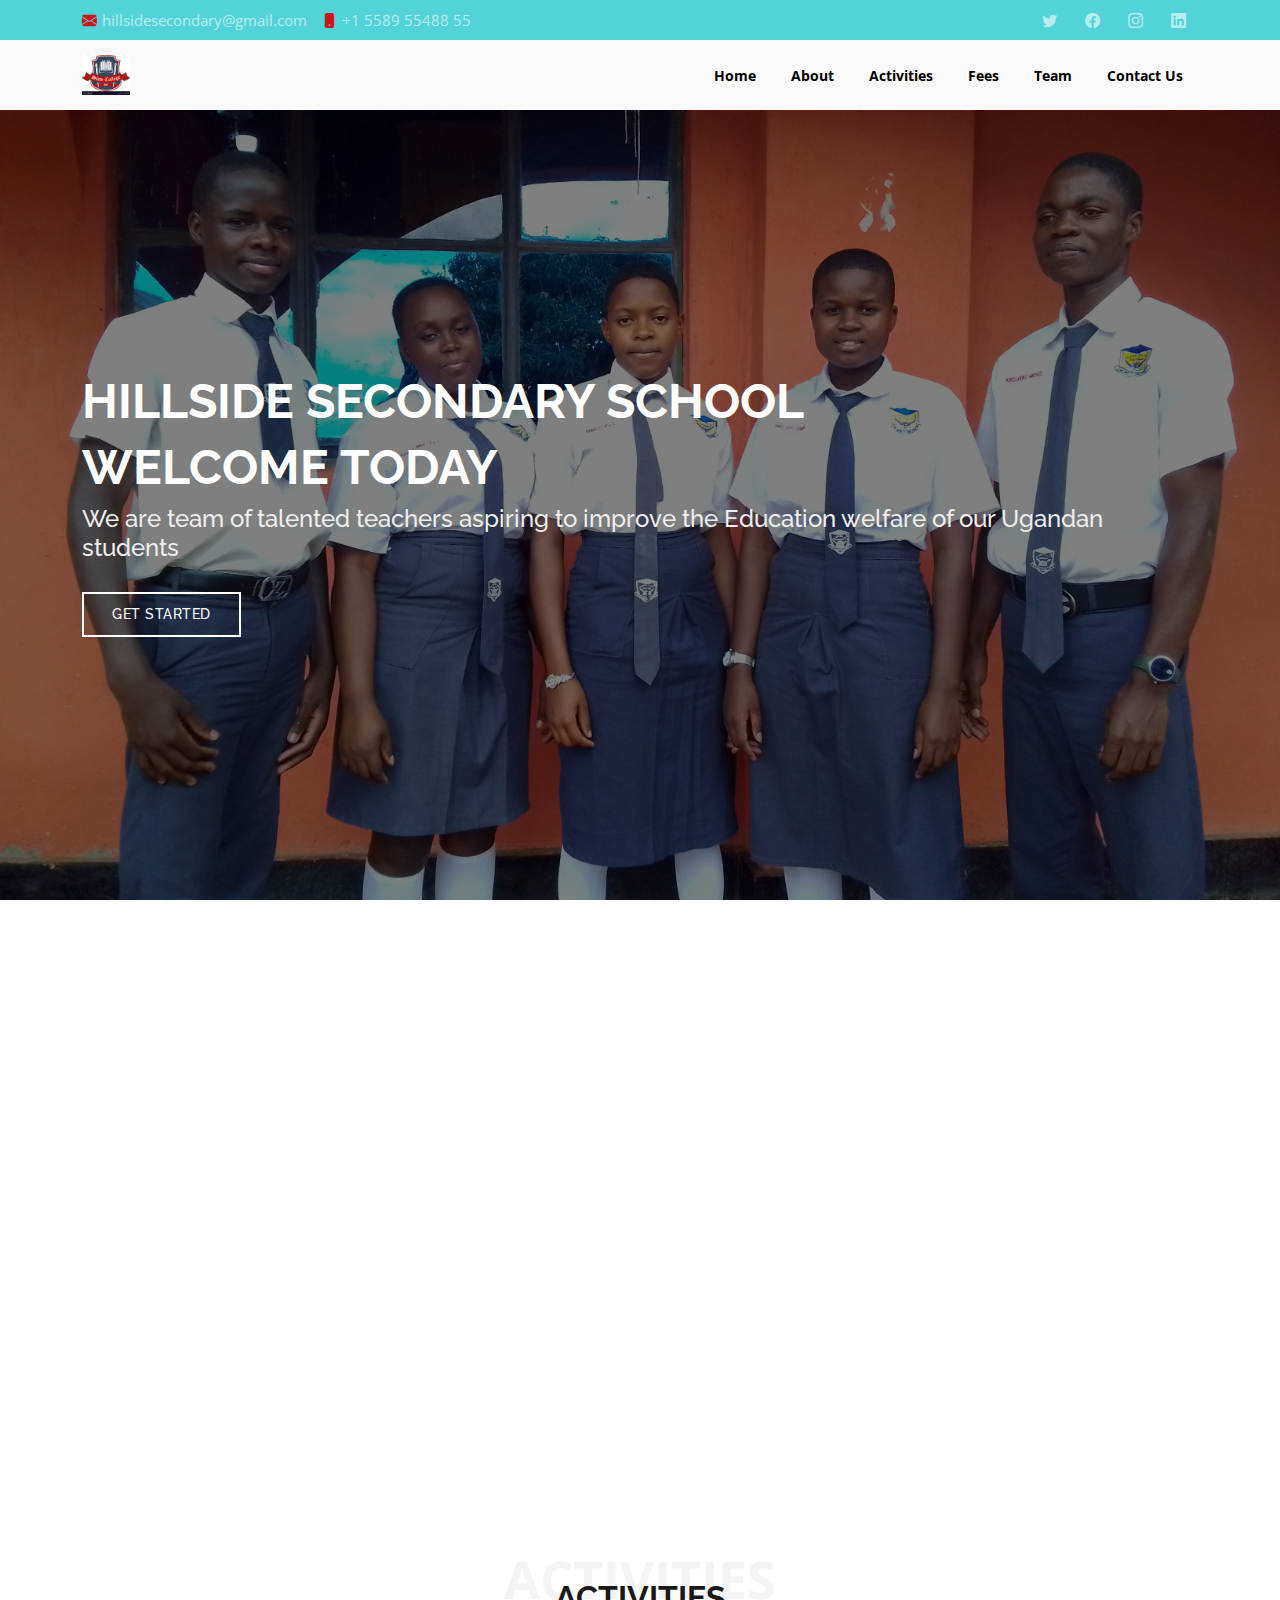
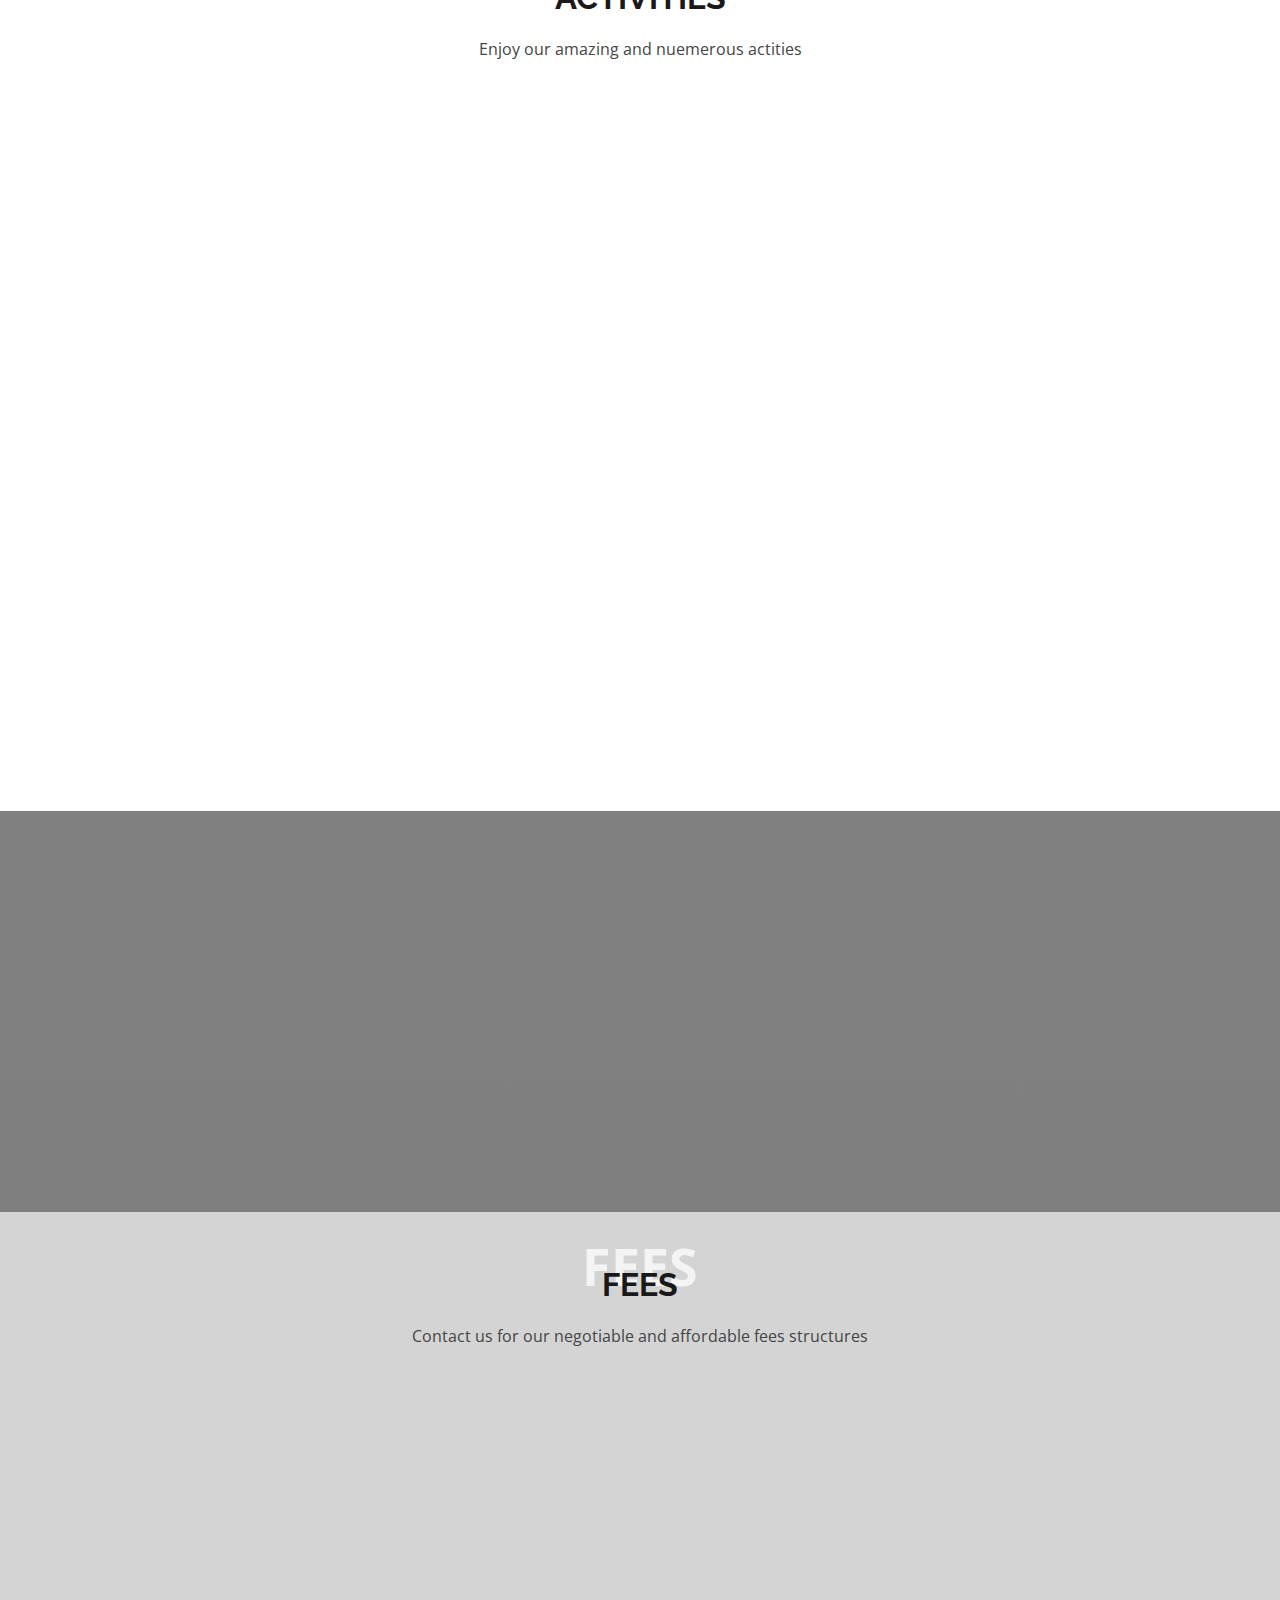
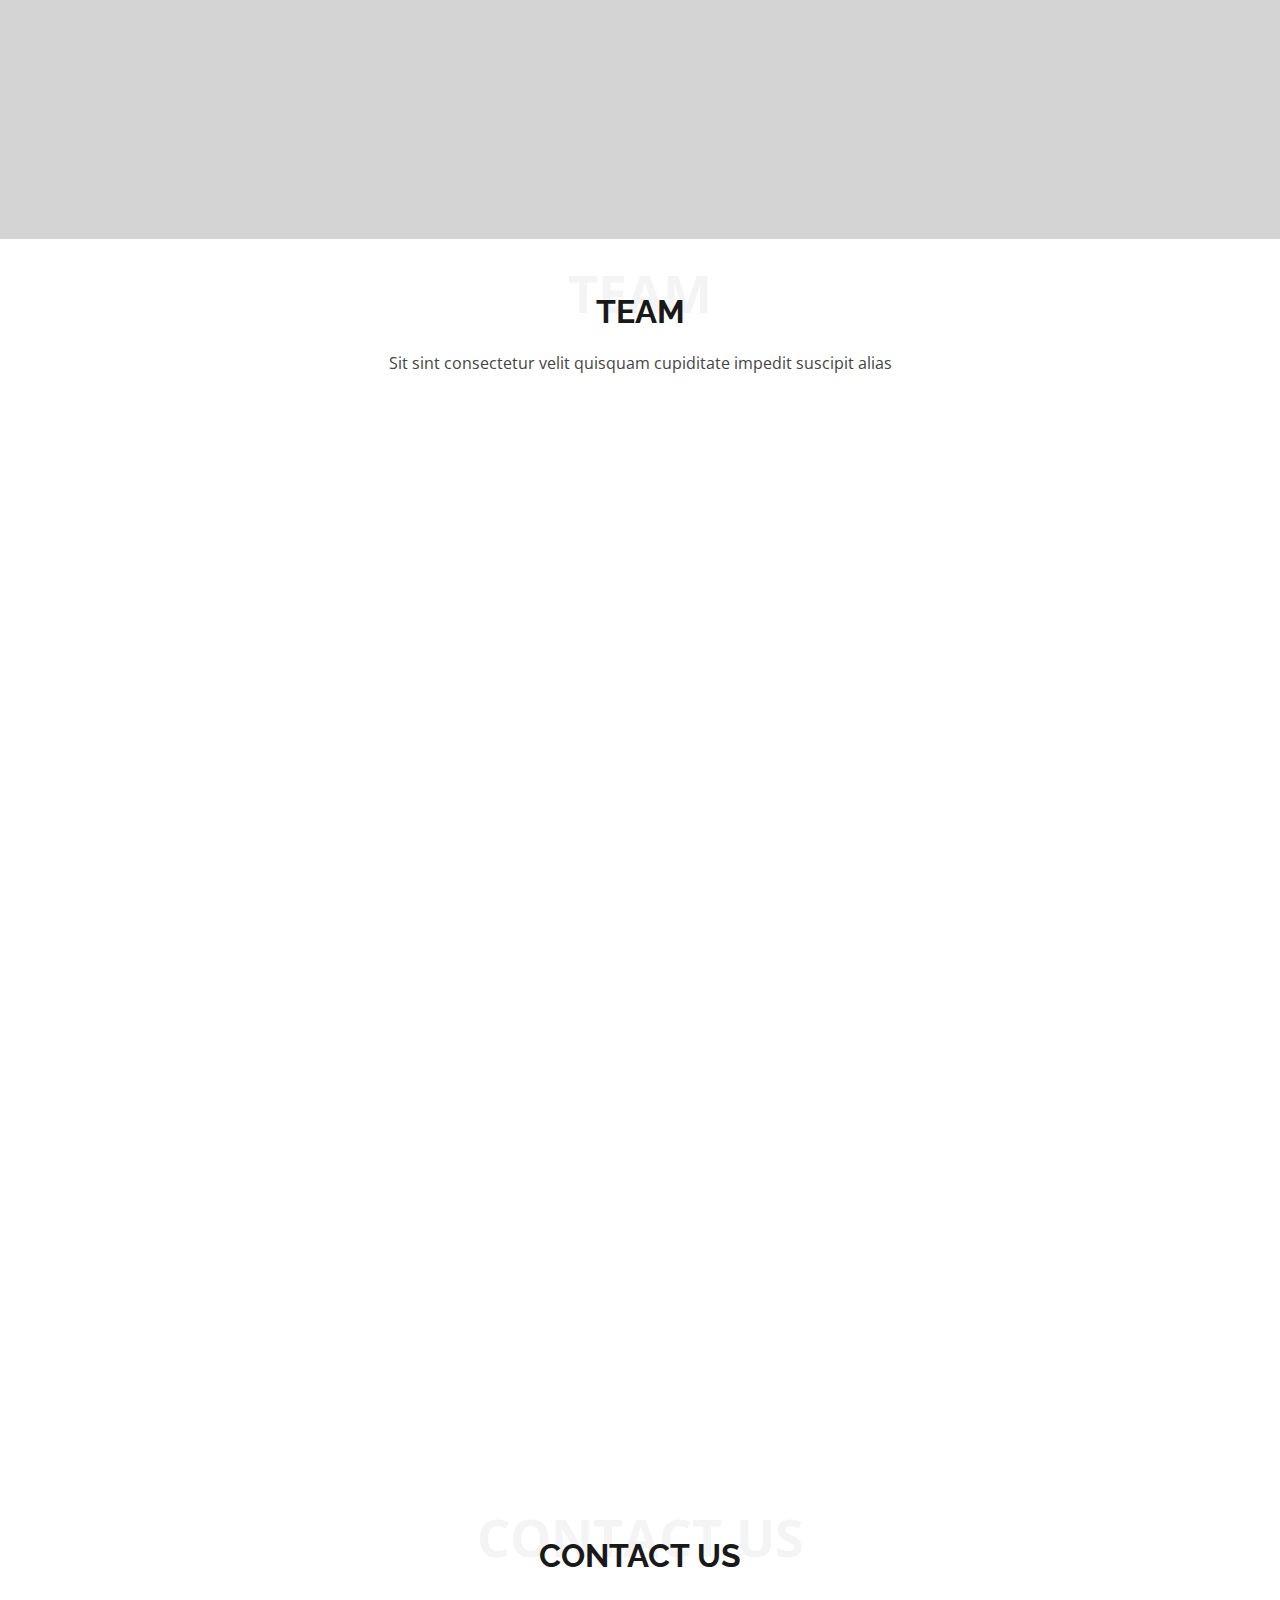
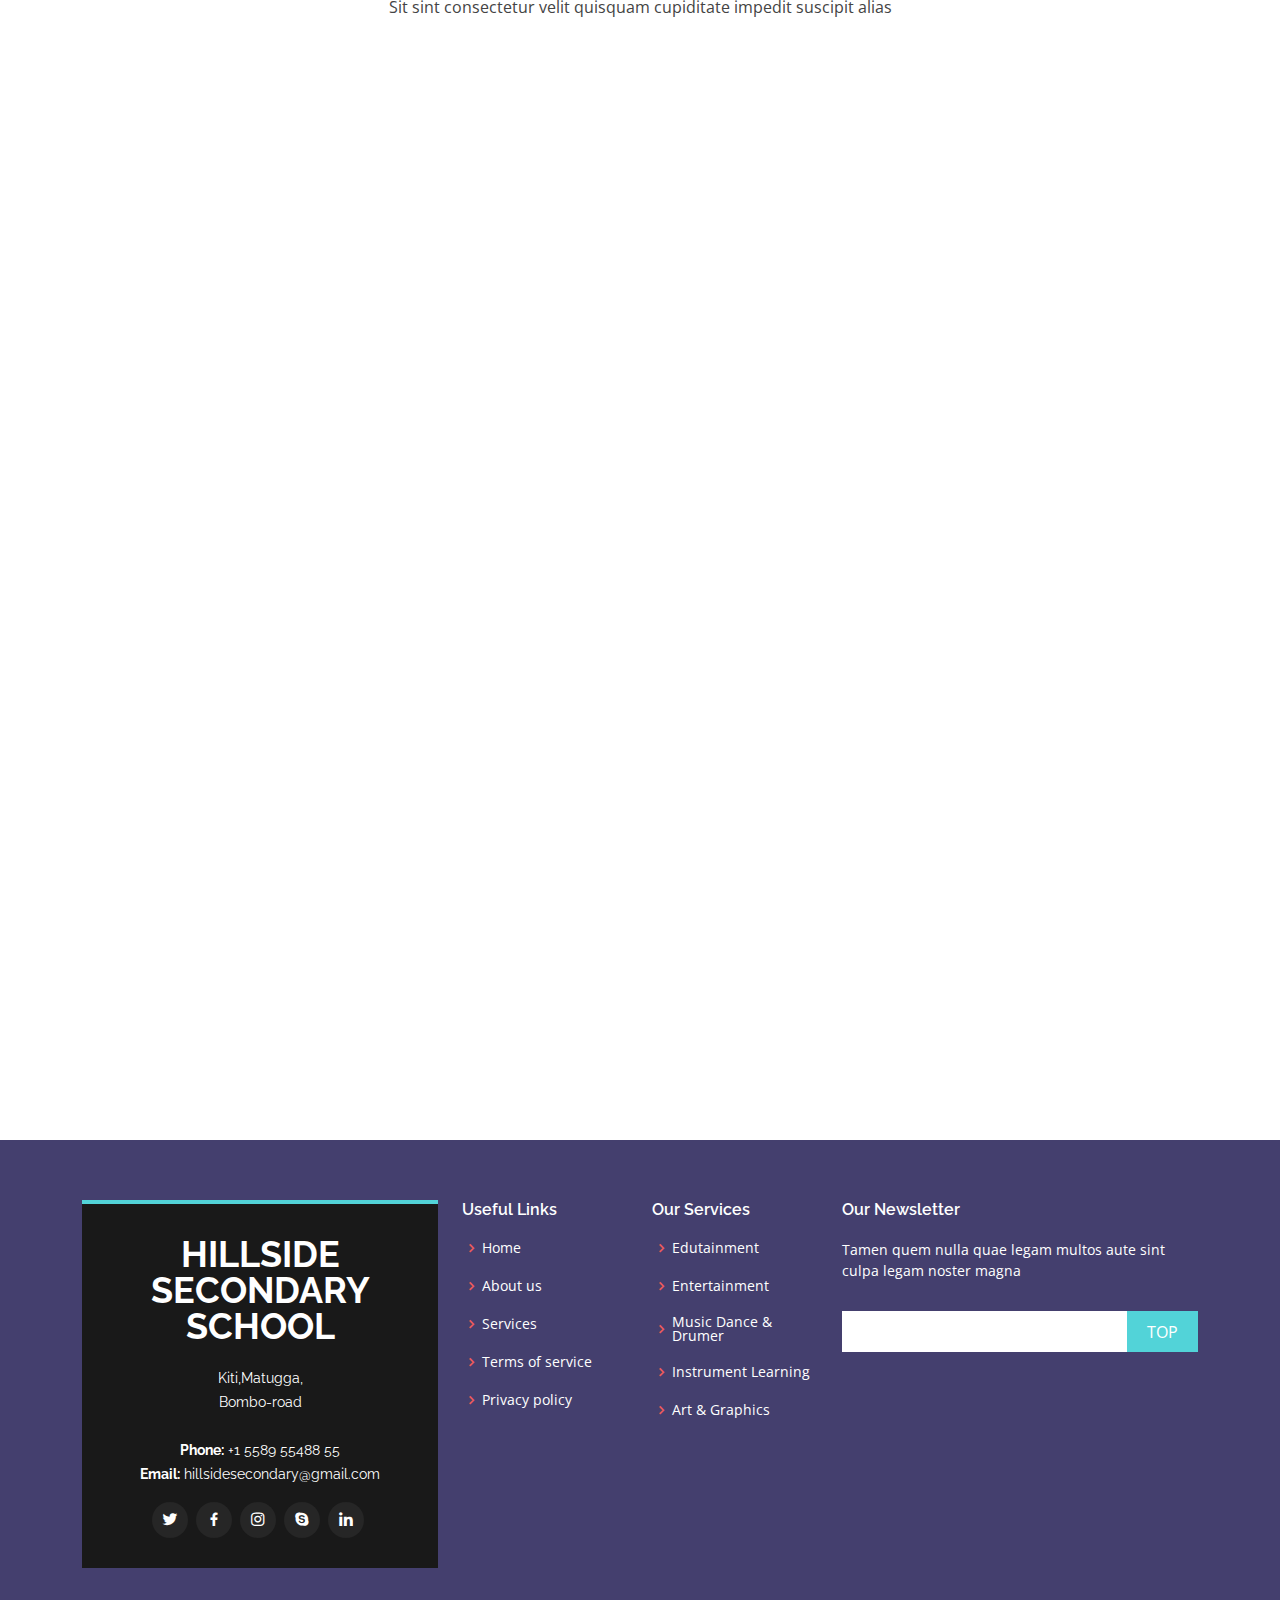
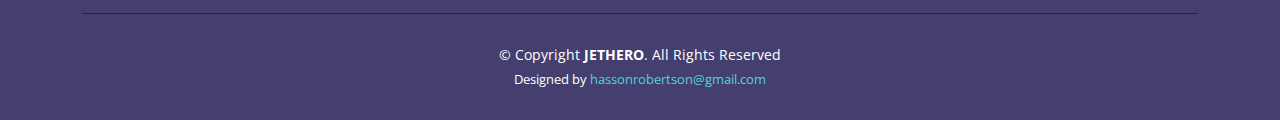
==== index.html @ 0c6b2793 "Add site map" ====
<!DOCTYPE html>
<html lang="en">

<head>
  <meta charset="utf-8">
  <meta content="width=device-width, initial-scale=1.0" name="viewport">

  <!-- Favicons -->
  <link href="./assets/img/school budge.jpeg" rel="icon">
  <!-- <link href="assets/img/apple-touch-icon.png" rel="apple-touch-icon"> -->

  <title>HILLSIDE SECONDARY SCHOOL</title>
  <meta content="" name="description">
  <meta content="" name="keywords">


  <!-- Google Fonts -->
  <link href="https://fonts.googleapis.com/css?family=Open+Sans:300,300i,400,400i,600,600i,700,700i|Raleway:300,300i,400,400i,500,500i,600,600i,700,700i|Poppins:300,300i,400,400i,500,500i,600,600i,700,700i" rel="stylesheet">

  <!-- Vendor CSS Files -->
  <link href="assets/vendor/aos/aos.css" rel="stylesheet">
  <link href="assets/vendor/bootstrap/css/bootstrap.min.css" rel="stylesheet">
  <link href="assets/vendor/bootstrap-icons/bootstrap-icons.css" rel="stylesheet">
  <link href="assets/vendor/boxicons/css/boxicons.min.css" rel="stylesheet">
  <link href="assets/vendor/glightbox/css/glightbox.min.css" rel="stylesheet">
  
  <link href="assets/vendor/swiper/swiper-bundle.min.css" rel="stylesheet">

  <!-- Template Main CSS File -->
  <link href="assets/css/style.css" rel="stylesheet">


</head>

<body>

  <!-- ======= Top Bar ======= -->
  <section id="topbar" class="d-flex align-items-center">
    <div class="container d-flex justify-content-center justify-content-md-between">
      <div class="contact-info d-flex align-items-center">
        <i class="bi bi-envelope-fill"></i><a href="mailto:contact@example.com">hillsidesecondary@gmail.com</a>
        <i class="bi bi-phone-fill phone-icon"></i> +1 5589 55488 55
      </div>
      <div class="social-links d-none d-md-block">
        <a href="#" class="twitter"><i class="bi bi-twitter"></i></a>
        <a href="#" class="facebook"><i class="bi bi-facebook"></i></a>
        <a href="#" class="instagram"><i class="bi bi-instagram"></i></a>
        <a href="#" class="linkedin"><i class="bi bi-linkedin"></i></i></a>
      </div>
    </div>
  </section>

  <!-- ======= Header ======= -->
  <header id="header" class="d-flex align-items-center">
    <div class="container d-flex align-items-center justify-content-between">

      <h1 class="logo"><a href="index.html">
        <img src="./assets/img/school budge.jpeg" alt="">
      </a></h1>
      <!-- Uncomment below if you prefer to use an image logo -->
      <!-- <a href="index.html" class="logo"><img src="assets/img/logo.png" alt="" class="img-fluid"></a>-->

      <nav id="navbar" class="navbar">
        <ul class="listColor">
          <li><a class="nav-link scrollto active" href="#hero">Home</a></li>
          <li><a class="nav-link scrollto" href="#about">About</a></li>
          <li><a class="nav-link scrollto" href="#services">Activities</a></li>
          <!-- <li><a class="nav-link scrollto " href="#portfolio">Portfolio</a></li> -->
          <li><a class="nav-link scrollto" href="#pricing">Fees</a></li>
          <li><a class="nav-link scrollto" href="#team">Team</a></li>
          <!-- <li class="dropdown"><a href="#"><span>Drop Down</span> <i class="bi bi-chevron-down"></i></a>
            <ul>
              <li><a href="#">Drop Down 1</a></li>
              <li class="dropdown"><a href="#"><span>Deep Drop Down</span> <i class="bi bi-chevron-right"></i></a>
                <ul>
                  <li><a href="#">Deep Drop Down 1</a></li>
                  <li><a href="#">Deep Drop Down 2</a></li>
                  <li><a href="#">Deep Drop Down 3</a></li>
                  <li><a href="#">Deep Drop Down 4</a></li>
                  <li><a href="#">Deep Drop Down 5</a></li>
                </ul>
              </li>
              <li><a href="#">Drop Down 2</a></li>
              <li><a href="#">Drop Down 3</a></li>
              <li><a href="#">Drop Down 4</a></li>
            </ul>
          </li> -->
          <li><a class="nav-link scrollto" href="#footer">Contact Us</a></li>
        </ul>
        <i class="bi bi-list mobile-nav-toggle"></i>
      </nav><!-- .navbar -->

    </div>
  </header><!-- End Header -->

  <!-- ======= Hero Section ======= -->
  <section id="hero" class="d-flex align-items-center">
    <div class="container position-relative" data-aos="fade-up" data-aos-delay="500">
      <h1>HILLSIDE SECONDARY SCHOOL</h1>
      <h1>Welcome ToDay</h1>
      <h2>We are team of talented teachers aspiring to improve the Education welfare of our Ugandan students</h2>
      <a href="#section-title" class="btn-get-started scrollto">Get Started</a>
    </div>
  </section><!-- End Hero -->

  <main id="main">

    <!-- ======= About Section ======= -->
    <section id="about" class="about">
      <div class="container">

        <div class="row p-4">
          <!-- <div class="col-lg-6 order-1 order-lg-2" data-aos="fade-left">
            <img src="./assets/emage5.jpg" class="img-fluid" alt="">
          </div> -->
          <div class="col-lg-12 pt-4 pt-lg-0 order-2 order-lg-1 content" data-aos="fade-right">
            <h3>ABOUT US.</h3>
            <p class="fst-italic">
              The idea of Hillside Secondary School was developed by a
                            group of skilled entrepreneurs and partners from UK  headed by
                            Mrs Mary Okello with an aim of Extending quality education to the young generation 
            </p>
            <ul>
              <li><i class="bi bi-check-circle"></i> ​We provide custom studies to students on half-bursary for a one
                year course.</li>
              <li><i class="bi bi-check-circle"></i> Our students study in a conducive environment and we encourage team
                among them..</li>
              <li><i class="bi bi-check-circle"></i> HILLSIDE is a christian based school of students with connections across Australia.</li>
            </ul>
            
          </div>
        </div>

      </div>
    </section>

    <!-- End About Section -->

    <!-- ======= Why Us Section ======= -->
    <section id="why-us" class="why-us">
      <div class="container">

        <div class="row">

          <div class="col-lg-6" data-aos="fade-up">
            <div class="box">
              <span>01</span>
              <h4>Vision</h4>
              <p>To be a leading school of excellence in Academics, Sports and Religious ethos.</p>
            </div>
          </div>

          <div class="col-lg-6 mt-4 mt-lg-0" data-aos="fade-up" data-aos-delay="150">
            <div class="box">
              <span>02</span>
              <h4>Mission</h4>
              <p>To produce an empowered, competent, resourceful and God fearing citizen.</p>
            </div>
          </div>

          <!-- <div class="col-lg-4 mt-4 mt-lg-0" data-aos="fade-up" data-aos-delay="300">
            <div class="box">
              <span>03</span>
              <h4> Ad ad velit qui</h4>
              <p>Molestiae officiis omnis illo asperiores. Aut doloribus vitae sunt debitis quo vel nam quis</p>
            </div>
          </div> -->

        </div>

      </div>
    </section><!-- End Why Us Section -->

    <!-- ======= Clients Section ======= -->
    <!-- <section id="clients" class="clients">
      <div class="container" data-aos="zoom-in">

        <div class="row d-flex align-items-center">

          <div class="col-lg-2 col-md-4 col-6">
            <img src="assets/img/clients/client-1.png" class="img-fluid" alt="">
          </div>

          <div class="col-lg-2 col-md-4 col-6">
            <img src="assets/img/clients/client-2.png" class="img-fluid" alt="">
          </div>

          <div class="col-lg-2 col-md-4 col-6">
            <img src="assets/img/clients/client-3.png" class="img-fluid" alt="">
          </div>

          <div class="col-lg-2 col-md-4 col-6">
            <img src="assets/img/clients/client-4.png" class="img-fluid" alt="">
          </div>

          <div class="col-lg-2 col-md-4 col-6">
            <img src="assets/img/clients/client-5.png" class="img-fluid" alt="">
          </div>

          <div class="col-lg-2 col-md-4 col-6">
            <img src="assets/img/clients/client-6.png" class="img-fluid" alt="">
          </div>

        </div>

      </div>
    </section>End Clients Section -->

    <!-- ======= Services Section ======= -->
    <section id="services" class="services">
      <div class="container">

        <div class="section-title">
          <span>Activities</span>
          <h2>Activities</h2>
          <p>Enjoy our amazing and nuemerous actities </p>
        </div>

        <div class="row">
          <div class="col-lg-4 col-md-6 d-flex align-items-stretch" data-aos="fade-up">
            <div class="icon-box">
              <div class="icon"><i class="bx bxl-dribbble"></i></div>
              <h4><a href="">Games</a></h4>
              <p>Voluptatum deleniti atque corrupti quos dolores et quas molestias excepturi</p>
            </div>
          </div>

          <div class="col-lg-4 col-md-6 d-flex align-items-stretch mt-4 mt-md-0" data-aos="fade-up" data-aos-delay="150">
            <div class="icon-box">
              <div class="icon"><i class="bx bx-file"></i></div>
              <h4><a href="">Normal Learning</a></h4>
              <p>Duis aute irure dolor in reprehenderit in voluptate velit esse cillum dolore</p>
            </div>
          </div>

          <div class="col-lg-4 col-md-6 d-flex align-items-stretch mt-4 mt-lg-0" data-aos="fade-up" data-aos-delay="300">
            <div class="icon-box">
              <div class="icon"><i class="bx bx-tachometer"></i></div>
              <h4><a href="">Art & Design</a></h4>
              <p>Excepteur sint occaecat cupidatat non proident, sunt in culpa qui officia</p>
            </div>
          </div>

          <div class="col-lg-4 col-md-6 d-flex align-items-stretch mt-4" data-aos="fade-up" data-aos-delay="450">
            <div class="icon-box">
              <div class="icon"><i class="bx bx-world"></i></div>
              <h4><a href="">Instrument Learning</a></h4>
              <p>At vero eos et accusamus et iusto odio dignissimos ducimus qui blanditiis</p>
            </div>
          </div>

          <div class="col-lg-4 col-md-6 d-flex align-items-stretch mt-4" data-aos="fade-up" data-aos-delay="600">
            <div class="icon-box">
              <div class="icon"><i class="bx bx-slideshow"></i></div>
              <h4><a href="">Music Learning</a></h4>
              <p>Quis consequatur saepe eligendi voluptatem consequatur dolor consequuntur</p>
            </div>
          </div>

          <div class="col-lg-4 col-md-6 d-flex align-items-stretch mt-4" data-aos="fade-up" data-aos-delay="750">
            <div class="icon-box">
              <div class="icon"><i class="bx bx-arch"></i></div>
              <h4><a href="">General Cleanliness</a></h4>
              <p>Modi nostrum vel laborum. Porro fugit error sit minus sapiente sit aspernatur</p>
            </div>
          </div>

        </div>

      </div>
    </section><!-- End Services Section -->

    <!-- ======= Cta Section ======= -->
    <section id="cta" class="cta">
      <div class="container" data-aos="zoom-in">

        <div class="text-center">
          <h3>Call To Action</h3>
          <p> Duis aute irure dolor in reprehenderit in voluptate velit esse cillum dolore eu fugiat nulla pariatur. Excepteur sint occaecat cupidatat non proident, sunt in culpa qui officia deserunt mollit anim id est laborum.</p>
          <a class="cta-btn" href="#">Call To Action</a>
        </div>

      </div>
    </section><!-- End Cta Section -->

    <!-- ======= Portfolio Section ======= -->
    <!-- <section id="portfolio" class="portfolio">
      <div class="container">

        <div class="section-title">
          <span>Portfolio</span>
          <h2>Portfolio</h2>
          <p>Sit sint consectetur velit quisquam cupiditate impedit suscipit alias</p>
        </div>

        <div class="row" data-aos="fade-up">
          <div class="col-lg-12 d-flex justify-content-center">
            <ul id="portfolio-flters">
              <li data-filter="*" class="filter-active">All</li>
              <li data-filter=".filter-app">Education</li>
              <li data-filter=".filter-card">Entertainment</li>
              <li data-filter=".filter-web">Art</li>
            </ul>
          </div>
        </div>

        <div class="row portfolio-container" data-aos="fade-up" data-aos-delay="150">

          <div class="col-lg-4 col-md-6 portfolio-item filter-app">
            <img src="assets/emage3.jpg" class="img-fluid" alt="">
            <div class="portfolio-info">
              <h4>App 1</h4>
              <p>App</p>
              <a href="assets/img/portfolio/portfolio-1.jpg" data-gallery="portfolioGallery" class="portfolio-lightbox preview-link" title="App 1"><i class="bx bx-plus"></i></a>
              <a href="portfolio-details.html" class="details-link" title="More Details"><i class="bx bx-link"></i></a>
            </div>
          </div>

          <div class="col-lg-4 col-md-6 portfolio-item filter-web">
            <img src="assets/emage2.jpg" class="img-fluid" alt="">
            <div class="portfolio-info">
              <h4>Web 3</h4>
              <p>Web</p>
              <a href="assets/img/portfolio/portfolio-2.jpg" data-gallery="portfolioGallery" class="portfolio-lightbox preview-link" title="Web 3"><i class="bx bx-plus"></i></a>
              <a href="portfolio-details.html" class="details-link" title="More Details"><i class="bx bx-link"></i></a>
            </div>
          </div>

          <div class="col-lg-4 col-md-6 portfolio-item filter-app">
            <img src="assets/img/portfolio/portfolio-3.jpg" class="img-fluid" alt="">
            <div class="portfolio-info">
              <h4>App 2</h4>
              <p>App</p>
              <a href="assets/img/portfolio/portfolio-3.jpg" data-gallery="portfolioGallery" class="portfolio-lightbox preview-link" title="App 2"><i class="bx bx-plus"></i></a>
              <a href="portfolio-details.html" class="details-link" title="More Details"><i class="bx bx-link"></i></a>
            </div>
          </div>

          <div class="col-lg-4 col-md-6 portfolio-item filter-card">
            <img src="assets/img/portfolio/portfolio-4.jpg" class="img-fluid" alt="">
            <div class="portfolio-info">
              <h4>Card 2</h4>
              <p>Card</p>
              <a href="assets/img/portfolio/portfolio-4.jpg" data-gallery="portfolioGallery" class="portfolio-lightbox preview-link" title="Card 2"><i class="bx bx-plus"></i></a>
              <a href="portfolio-details.html" class="details-link" title="More Details"><i class="bx bx-link"></i></a>
            </div>
          </div>

          <div class="col-lg-4 col-md-6 portfolio-item filter-web">
            <img src="assets/img/portfolio/portfolio-5.jpg" class="img-fluid" alt="">
            <div class="portfolio-info">
              <h4>Web 2</h4>
              <p>Web</p>
              <a href="assets/img/portfolio/portfolio-5.jpg" data-gallery="portfolioGallery" class="portfolio-lightbox preview-link" title="Web 2"><i class="bx bx-plus"></i></a>
              <a href="portfolio-details.html" class="details-link" title="More Details"><i class="bx bx-link"></i></a>
            </div>
          </div>

          <div class="col-lg-4 col-md-6 portfolio-item filter-app">
            <img src="assets/img/portfolio/portfolio-6.jpg" class="img-fluid" alt="">
            <div class="portfolio-info">
              <h4>App 3</h4>
              <p>App</p>
              <a href="assets/img/portfolio/portfolio-6.jpg" data-gallery="portfolioGallery" class="portfolio-lightbox preview-link" title="App 3"><i class="bx bx-plus"></i></a>
              <a href="portfolio-details.html" class="details-link" title="More Details"><i class="bx bx-link"></i></a>
            </div>
          </div>

          <div class="col-lg-4 col-md-6 portfolio-item filter-card">
            <img src="assets/img/portfolio/portfolio-7.jpg" class="img-fluid" alt="">
            <div class="portfolio-info">
              <h4>Card 1</h4>
              <p>Card</p>
              <a href="assets/img/portfolio/portfolio-7.jpg" data-gallery="portfolioGallery" class="portfolio-lightbox preview-link" title="Card 1"><i class="bx bx-plus"></i></a>
              <a href="portfolio-details.html" class="details-link" title="More Details"><i class="bx bx-link"></i></a>
            </div>
          </div>

          <div class="col-lg-4 col-md-6 portfolio-item filter-card">
            <img src="assets/img/portfolio/portfolio-8.jpg" class="img-fluid" alt="">
            <div class="portfolio-info">
              <h4>Card 3</h4>
              <p>Card</p>
              <a href="assets/img/portfolio/portfolio-8.jpg" data-gallery="portfolioGallery" class="portfolio-lightbox preview-link" title="Card 3"><i class="bx bx-plus"></i></a>
              <a href="portfolio-details.html" class="details-link" title="More Details"><i class="bx bx-link"></i></a>
            </div>
          </div>

          <div class="col-lg-4 col-md-6 portfolio-item filter-web">
            <img src="assets/img/portfolio/portfolio-9.jpg" class="img-fluid" alt="">
            <div class="portfolio-info">
              <h4>Web 3</h4>
              <p>Web</p>
              <a href="assets/img/portfolio/portfolio-9.jpg" data-gallery="portfolioGallery" class="portfolio-lightbox preview-link" title="Web 3"><i class="bx bx-plus"></i></a>
              <a href="portfolio-details.html" class="details-link" title="More Details"><i class="bx bx-link"></i></a>
            </div>
          </div>

        </div>

      </div>
    </section> -->
    <!-- End Portfolio Section -->

    <!-- ======= Pricing Section ======= -->
    <section id="pricing" class="pricing">
      <div class="container">

        <div class="section-title">
          <span>Fees</span>
          <h2>Fees</h2>
          <p>Contact us for our negotiable and affordable fees structures</p>
        </div>

        <div class="row">

          <div class="col-lg-4 col-md-6 col-sm-6 col-12" data-aos="zoom-in" data-aos-delay="150">
            <div class="box featured">
              <h3>Functional Free</h3>
              <h4><sup>shs250</sup>k<span> / term</span></h4>
              <ul>
                <li>Aida dere</li>
                <li>Nec feugiat nisl</li>
                <li>Nulla at volutpat dola</li>
                <li class="na">Pharetra massa</li>
                <li class="na">Massa ultricies mi</li>
              </ul>
              <div class="btn-wrap">
                <a href="#" class="btn-buy">pay now</a>
              </div>
            </div>
          </div>

          <div class="col-lg-4 col-md-6 col-sm-6 col-12 mt-4 mt-md-0" data-aos="zoom-in">
            <div class="box featured">
              <h3>Day Fees</h3>
              <h4><sup>shs350-450</sup>k<span> / term</span></h4>
              <ul>
                <li>Aida dere</li>
                <li>Nec feugiat nisl</li>
                <li>Nulla at volutpat dola</li>
                <li>Pharetra massa</li>
                <li class="na">Massa ultricies mi</li>
              </ul>
              <div class="btn-wrap">
                <a href="#" class="btn-buy">pay Now</a>
              </div>
            </div>
          </div>

          <div class="col-lg-4 col-md-6 col-sm-6 col-12 mt-4 mt-lg-0" data-aos="zoom-in" data-aos-delay="150">
            <div class="box featured">
              <h3>Boarding Fees</h3>
              <h4><sup>shs750-1000</sup>k<span> / term</span></h4>
              <ul>
                <li>Aida dere</li>
                <li>Nec feugiat nisl</li>
                <li>Nulla at volutpat dola</li>
                <li>Pharetra massa</li>
                <li>Massa ultricies mi</li>
              </ul>
              <div class="btn-wrap">
                <a href="#" class="btn-buy">pay Now</a>
              </div>
            </div>
          </div>

        </div>

      </div>
    </section><!-- End Pricing Section -->

    <!-- ======= Team Section ======= -->
    <section id="team" class="team">
      <div class="container">

        <div class="section-title">
          <span>Team</span>
          <h2>Team</h2>
          <p>Sit sint consectetur velit quisquam cupiditate impedit suscipit alias</p>
        </div>

        <div class="row">
          <div class="col-lg-4 col-md-6 d-flex align-items-stretch" data-aos="zoom-in">
            <div class="member">
              <img src="assets/steven Bunjo.png" alt="">
              <h4></h4>
              <span>Super Admin</span>
              <p>
                Magni qui quod omnis unde et eos fuga et exercitationem. Odio veritatis perspiciatis quaerat qui aut aut aut
              </p>
              <div class="social">
                <a href=""><i class="bi bi-twitter"></i></a>
                <a href=""><i class="bi bi-facebook"></i></a>
                <a href=""><i class="bi bi-instagram"></i></a>
                <a href=""><i class="bi bi-linkedin"></i></a>
              </div>
            </div>
          </div>

          <div class="col-lg-4 col-md-6 d-flex align-items-stretch" data-aos="zoom-in">
            <div class="member">
              <img src="assets/IMG/Hasson pro.jpeg" alt="">
              <h4>Hasson Robinson</h4>
              <span>School Burser</span>
              <p>
                Repellat fugiat adipisci nemo illum nesciunt voluptas repellendus. In architecto rerum rerum temporibus
              </p>
              <div class="social">
                <a href=""><i class="bi bi-twitter"></i></a>
                <a href=""><i class="bi bi-facebook"></i></a>
                <a href=""><i class="bi bi-instagram"></i></a>
                <a href=""><i class="bi bi-linkedin"></i></a>
              </div>
            </div>
          </div>

          <div class="col-lg-4 col-md-6 d-flex align-items-stretch" data-aos="zoom-in">
            <div class="member">
              <img src="assets/Art Facilitator.jpg" alt="">
              <h4>William Anderson</h4>
              <span>CTO</span>
              <p>
                Voluptas necessitatibus occaecati quia. Earum totam consequuntur qui porro et laborum toro des clara
              </p>
              <div class="social">
                <a href=""><i class="bi bi-twitter"></i></a>
                <a href=""><i class="bi bi-facebook"></i></a>
                <a href=""><i class="bi bi-instagram"></i></a>
                <a href=""><i class="bi bi-linkedin"></i></a>
              </div>
            </div>
          </div>

        </div>

      </div>
    </section><!-- End Team Section -->

    <!-- Testimonial Section -->
    <section id="testimonials" class="testimonials section-bg">
      <div class="container" data-aos="fade-up">

        <div class="section-title">
          <span>TESTIMONIALS</span>
          <h2>TESTIMONIALS</h2>
          <p class="testmon-header">What Are They <h4>Saying About Us</h4></p>
        </div>

        <div class="slides-1 swiper" data-aos="fade-up" data-aos-delay="100">
          <div class="swiper-wrapper">

            <div class="swiper-slide">
              <div class="testimonial-item">
                <div class="row gy-4 justify-content-center">
                  <div class="col-lg-6">
                    <div class="testimonial-content">
                      <p>
                        <i class="bi bi-quote quote-icon-left"></i>
                        Proin iaculis purus consequat sem cure digni ssim donec porttitora entum suscipit rhoncus. Accusantium quam, ultricies eget id, aliquam eget nibh et. Maecen aliquam, risus at semper.
                        <i class="bi bi-quote quote-icon-right"></i>
                      </p>
                      <h3>Kigozi Jorum</h3>
                      <h4>Ceo &amp; Founder</h4>
                      <div class="stars">
                        <i class="bi bi-star-fill"></i><i class="bi bi-star-fill"></i><i class="bi bi-star-fill"></i><i class="bi bi-star-fill"></i><i class="bi bi-star-fill"></i>
                      </div>
                    </div>
                  </div>
                  <div class="col-lg-2 text-center">
                    <img src="assets/img/Lubinga Dan.jpg" class="img-fluid testimonial-img" alt="">
                  </div>
                </div>
              </div>
            </div><!-- End testimonial item -->

            <div class="swiper-slide">
              <div class="testimonial-item">
                <div class="row gy-4 justify-content-center">
                  <div class="col-lg-6">
                    <div class="testimonial-content">
                      <p>
                        <i class="bi bi-quote quote-icon-left"></i>
                        Export tempor illum tamen malis malis eram quae irure esse labore quem cillum quid cillum eram malis quorum velit fore eram velit sunt aliqua noster fugiat irure amet legam anim culpa.
                        <i class="bi bi-quote quote-icon-right"></i>
                      </p>
                      <h3>Allan Kanonya</h3>
                      <h4>Designer</h4>
                      <div class="stars">
                        <i class="bi bi-star-fill"></i><i class="bi bi-star-fill"></i><i class="bi bi-star-fill"></i><i class="bi bi-star-fill"></i><i class="bi bi-star-fill"></i>
                      </div>
                    </div>
                  </div>
                  <div class="col-lg-2 text-center">
                    <img src="assets/img/Allan.png" class="img-fluid testimonial-img" alt="">
                  </div>
                </div>
              </div>
            </div><!-- End testimonial item -->

            <div class="swiper-slide">
              <div class="testimonial-item">
                <div class="row gy-4 justify-content-center">
                  <div class="col-lg-6">
                    <div class="testimonial-content">
                      <p>
                        <i class="bi bi-quote quote-icon-left"></i>
                        Enim nisi quem export duis labore cillum quae magna enim sint quorum nulla quem veniam duis minim tempor labore quem eram duis noster aute amet eram fore quis sint minim.
                        <i class="bi bi-quote quote-icon-right"></i>
                      </p>
                      <h3>Mugerwa Marvin</h3>
                      <h4>Store Owner</h4>
                      <div class="stars">
                        <i class="bi bi-star-fill"></i><i class="bi bi-star-fill"></i><i class="bi bi-star-fill"></i><i class="bi bi-star-fill"></i><i class="bi bi-star-fill"></i>
                      </div>
                    </div>
                  </div>
                  <div class="col-lg-2 text-center">
                    <img src="assets/Marvin.jpg" class="img-fluid testimonial-img" alt="">
                  </div>
                </div>
              </div>
            </div><!-- End testimonial item -->

            <div class="swiper-slide">
              <div class="testimonial-item">
                <div class="row gy-4 justify-content-center">
                  <div class="col-lg-6">
                    <div class="testimonial-content">
                      <p>
                        <i class="bi bi-quote quote-icon-left"></i>
                        Quis quorum aliqua sint quem legam fore sunt eram irure aliqua veniam tempor noster veniam enim culpa labore duis sunt culpa nulla illum cillum fugiat legam esse veniam culpa fore nisi cillum quid.
                        <i class="bi bi-quote quote-icon-right"></i>
                      </p>
                      <h3>Nasanga Moren</h3>
                      <h4>Entrepreneur</h4>
                      <div class="stars">
                        <i class="bi bi-star-fill"></i><i class="bi bi-star-fill"></i><i class="bi bi-star-fill"></i><i class="bi bi-star-fill"></i><i class="bi bi-star-fill"></i>
                      </div>
                    </div>
                  </div>
                  <div class="col-lg-2 text-center">
                    <img src="assets/img/Samuel K.jpg" class="img-fluid testimonial-img" alt="">
                  </div>
                </div>
              </div>
            </div><!-- End testimonial item -->

          </div>
          <div class="swiper-pagination"></div>
        </div>

      </div>
    </section>
    <!-- End Testimonials Section -->

    <!-- ======= Contact Section ======= -->
    <section id="contact" class="contact">
      <div class="container">

        <div id="section-title" class="section-title">
          <span>Contact Us</span>
          <h2>Contact Us</h2>
          <p>Sit sint consectetur velit quisquam cupiditate impedit suscipit alias</p>
        </div>

        <div class="row" data-aos="fade-up">
          <div class="col-lg-6">
            <div class="info-box mb-4">
              <i class="bx bx-map"></i>
              <h3>Our Address</h3>
              <p>kaayi kakoligo street,kawanda,Bombo road</p>
            </div>
          </div>

          <div class="col-lg-3 col-md-6">
            <div class="info-box  mb-4">
              <i class="bx bx-envelope"></i>
              <h3>Email Us</h3>
              <p>gethero@gmail.com</p>
            </div>
          </div>

          <div class="col-lg-3 col-md-6">
            <div class="info-box  mb-4">
              <i class="bx bx-phone-call"></i>
              <h3>Call Us</h3>
              <p>+1 5589 55488 55</p>
            </div>
          </div>

        </div>

        <div class="row" data-aos="fade-up" >
          <!-- <div class="col-lg-6 ">
            <iframe class="mb-4 mb-lg-0" src="https://www.google.com/maps/embed?pb=!1m14!1m8!1m3!1d12097.433213460943!2d-74.0062269!3d40.7101282!3m2!1i1024!2i768!4f13.1!3m3!1m2!1s0x0%3A0xb89d1fe6bc499443!2sDowntown+Conference+Center!5e0!3m2!1smk!2sbg!4v1539943755621" frameborder="0" style="border:0; width: 100%; height: 384px;" allowfullscreen></iframe>
          </div> -->

          <div class="col-12">
            <form action="forms/contact.php" method="post" role="form" class="php-email-form">
              <div class="row">
                <div class="col-md-6 form-group">
                  <input type="text" name="name" class="form-control" id="name" placeholder="Your Name" required>
                </div>
                <div class="col-md-6 form-group mt-3 mt-md-0">
                  <input type="email" class="form-control" name="email" id="email" placeholder="Your Email" required>
                </div>
              </div>
              <div class="form-group mt-3">
                <input type="text" class="form-control" name="subject" id="subject" placeholder="Subject" required>
              </div>
              <div class="form-group mt-3">
                <textarea class="form-control" name="message" rows="5" placeholder="Message" required></textarea>
              </div>
              <div class="my-3">
                <div class="loading">Loading</div>
                <div class="error-message"></div>
                <div class="sent-message">Your message has been sent. Thank you!</div>
              </div>
              <div class="text-center"><button type="submit">Send Message</button></div>
            </form>
          </div>

        </div>

      </div>
    </section><!-- End Contact Section -->

  </main><!-- End #main -->

  <section class="">
    <div class="container">
      <iframe src="https://www.google.com/maps/embed?pb=!1m18!1m12!1m3!1d7979.374929287888!2d32.52363293518662!3d0.46404337665880546!2m3!1f0!2f0!3f0!3m2!1i1024!2i768!4f13.1!3m3!1m2!1s0x177dada601c08553%3A0x9b1e8152aeee07a2!2sHillside%20Secondary%20School%20C%2FO!5e0!3m2!1ssw!2sug!4v1708609529081!5m2!1ssw!2sug" 
      width="100%" height="450" style="border:0;" allowfullscreen="" loading="lazy" referrerpolicy="no-referrer-when-downgrade"></iframe>
    </div>
  </section>

  <!-- ======= Footer ======= -->
  <footer id="footer">
    <div class="footer-top">
      <div class="container">
        <div class="row">

          <div class="col-lg-4 col-md-6">
            <div id="" class="footer-info">
              <h3>HILLSIDE SECONDARY SCHOOL</h3>
              <p>
                Kiti,Matugga,<br>
                Bombo-road<br><br>
                <strong>Phone:</strong> +1 5589 55488 55<br>
                <strong>Email:</strong> hillsidesecondary@gmail.com<br>
              </p>
              <div class="social-links mt-3">
                <a href="#" class="twitter"><i class="bx bxl-twitter"></i></a>
                <a href="#" class="facebook"><i class="bx bxl-facebook"></i></a>
                <a href="#" class="instagram"><i class="bx bxl-instagram"></i></a>
                <a href="#" class="google-plus"><i class="bx bxl-skype"></i></a>
                <a href="#" class="linkedin"><i class="bx bxl-linkedin"></i></a>
              </div>
            </div>
          </div>

          <div class="col-lg-2 col-md-6 footer-links">
            <h4>Useful Links</h4>
            <ul>
              <li><i class="bx bx-chevron-right"></i> <a href="#">Home</a></li>
              <li><i class="bx bx-chevron-right"></i> <a href="#">About us</a></li>
              <li><i class="bx bx-chevron-right"></i> <a href="#">Services</a></li>
              <li><i class="bx bx-chevron-right"></i> <a href="#">Terms of service</a></li>
              <li><i class="bx bx-chevron-right"></i> <a href="#">Privacy policy</a></li>
            </ul>
          </div>

          <div class="col-lg-2 col-md-6 footer-links">
            <h4>Our Services</h4>
            <ul>
              <li><i class="bx bx-chevron-right"></i> <a href="#">Edutainment</a></li>
              <li><i class="bx bx-chevron-right"></i> <a href="#">Entertainment</a></li>
              <li><i class="bx bx-chevron-right"></i> <a href="#">Music Dance & Drumer</a></li>
              <li><i class="bx bx-chevron-right"></i> <a href="#">Instrument Learning</a></li>
              <li><i class="bx bx-chevron-right"></i> <a href="#">Art & Graphics</a></li>
            </ul>
          </div>

          <div class="col-lg-4 col-md-6 footer-newsletter">
            <h4>Our Newsletter</h4>
            <p>Tamen quem nulla quae legam multos aute sint culpa legam noster magna</p>
            <form action="" method="post" href="#topbar">
              <input  type="email" name="email"><input href="#topbar" type="submit" value="TOP">
            </form>

          </div>

        </div>
      </div>
    </div>

    <div class="container">
      <div class="copyright">
        &copy; Copyright <strong><span>JETHERO</span></strong>. All Rights Reserved
      </div>
      <div class="credits">
        
        Designed by <a href="hassonrobertson@gmail.com">hassonrobertson@gmail.com</a>
      </div>
    </div>
  </footer><!-- End Footer -->

  <a href="#" class="back-to-top d-flex align-items-center justify-content-center"><i class="bi bi-arrow-up-short"></i></a>
  <div id="preloader"></div>

  <!-- Vendor JS Files -->
  <script src="assets/vendor/aos/aos.js"></script>
  <script src="assets/vendor/bootstrap/js/bootstrap.bundle.min.js"></script>
  <script src="assets/vendor/glightbox/js/glightbox.min.js"></script>
  <script src="assets/vendor/isotope-layout/isotope.pkgd.min.js"></script>
  <script src="assets/vendor/swiper/swiper-bundle.min.js"></script>
  <script src="assets/vendor/php-email-form/validate.js"></script>

  <!-- Template Main JS File -->
  <script src="assets/js/main.js"></script>

</body>

</html>
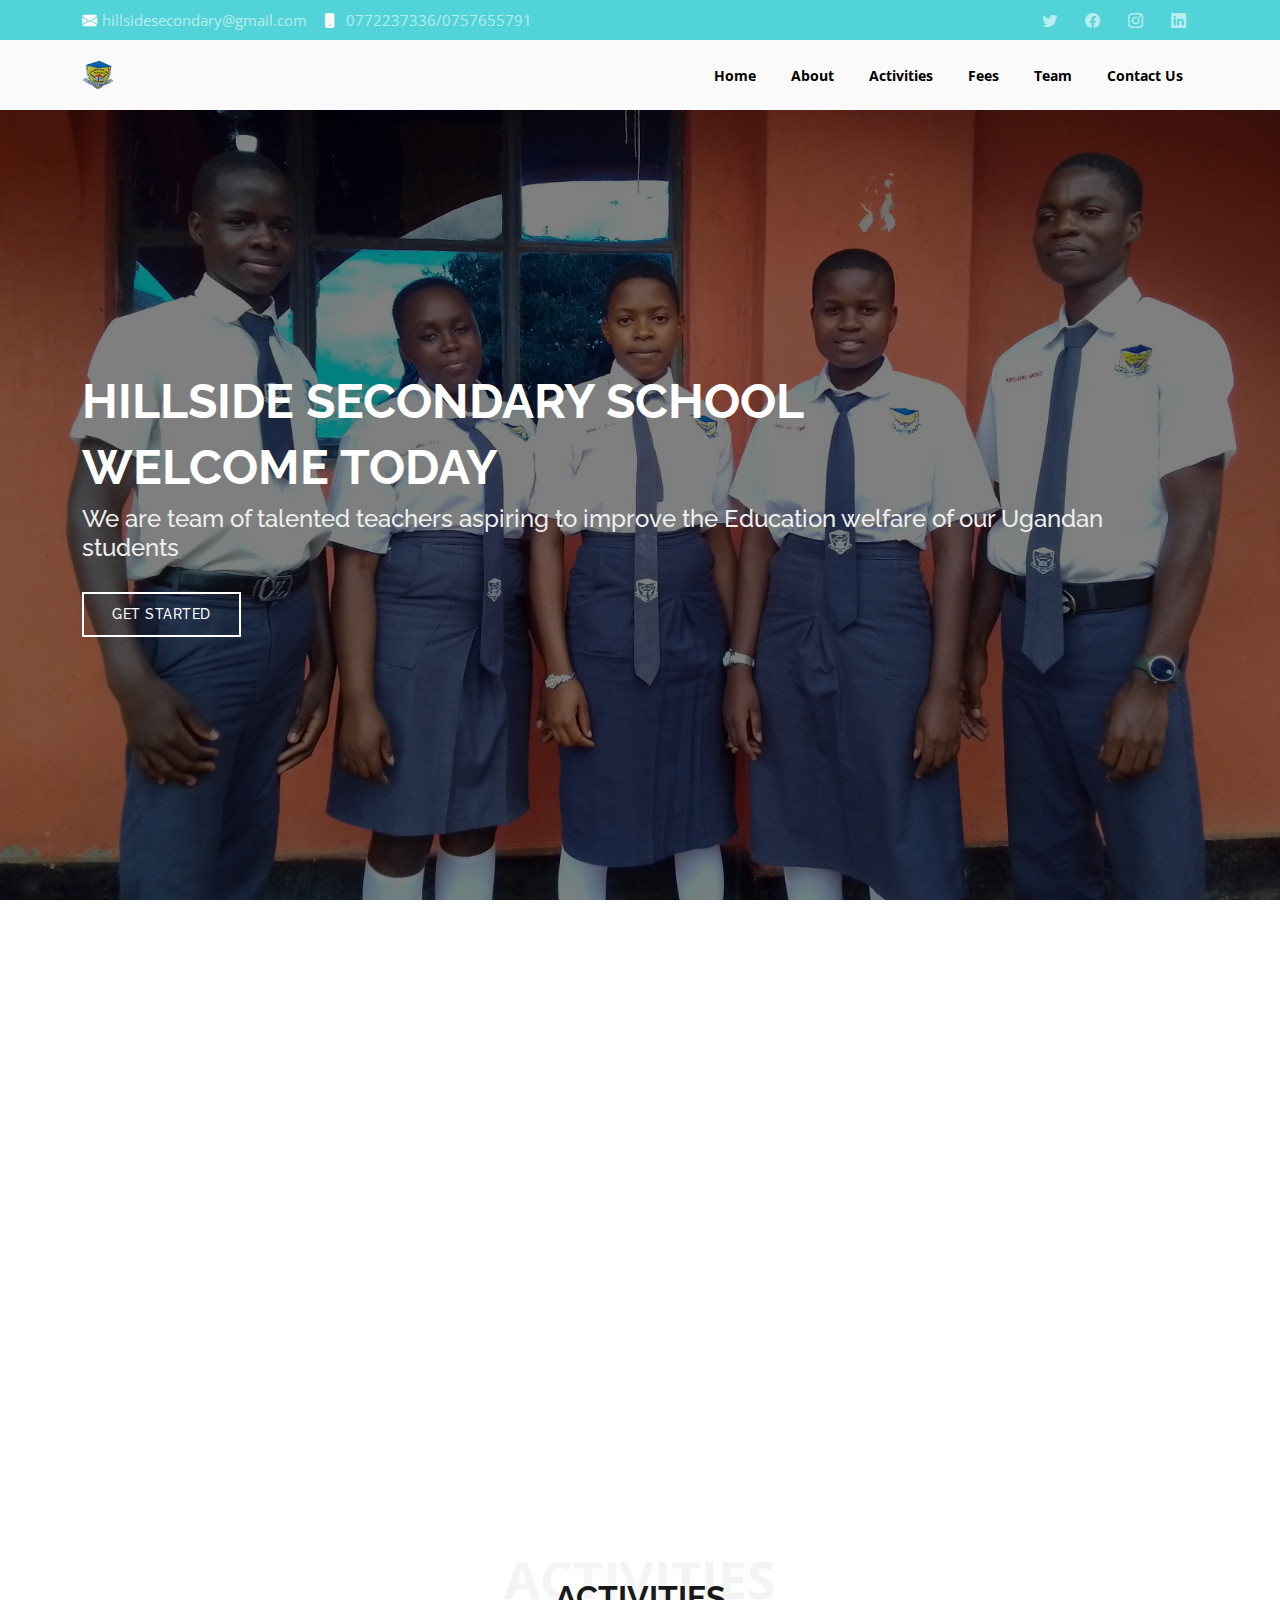
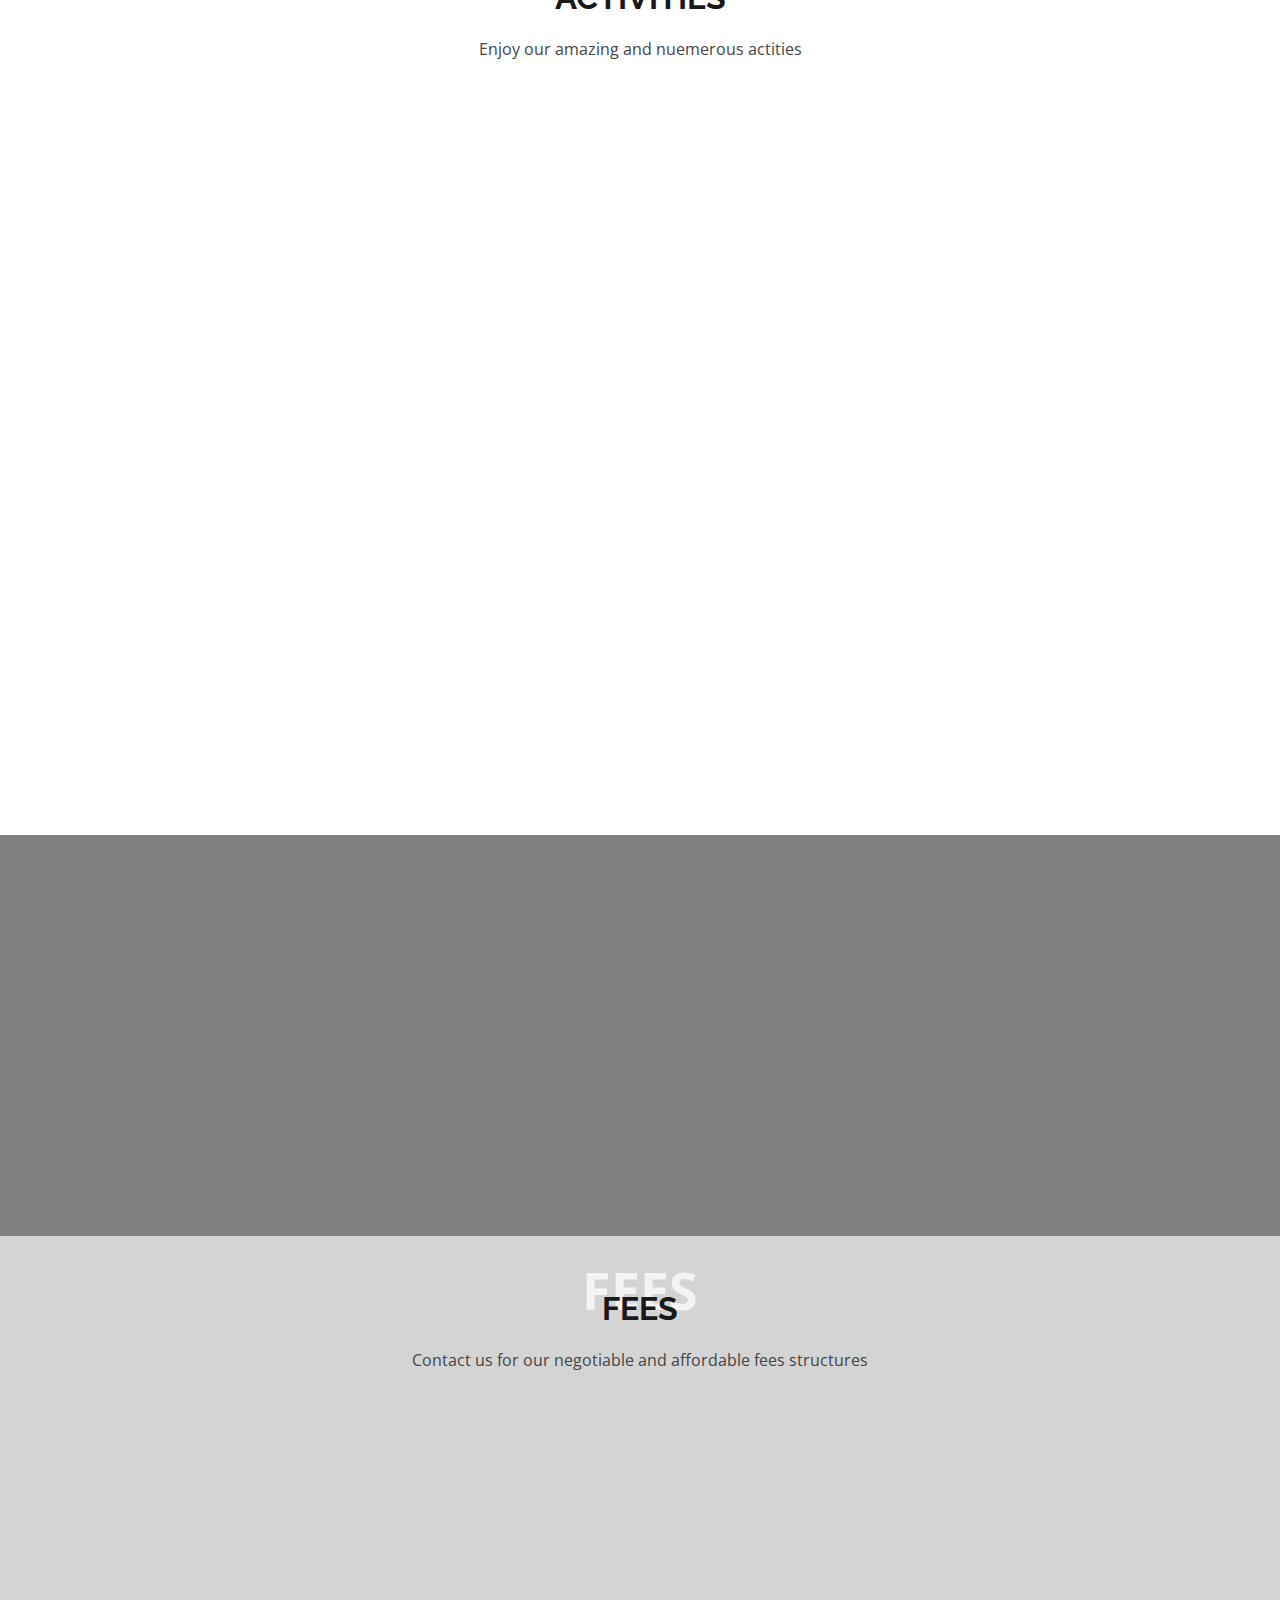
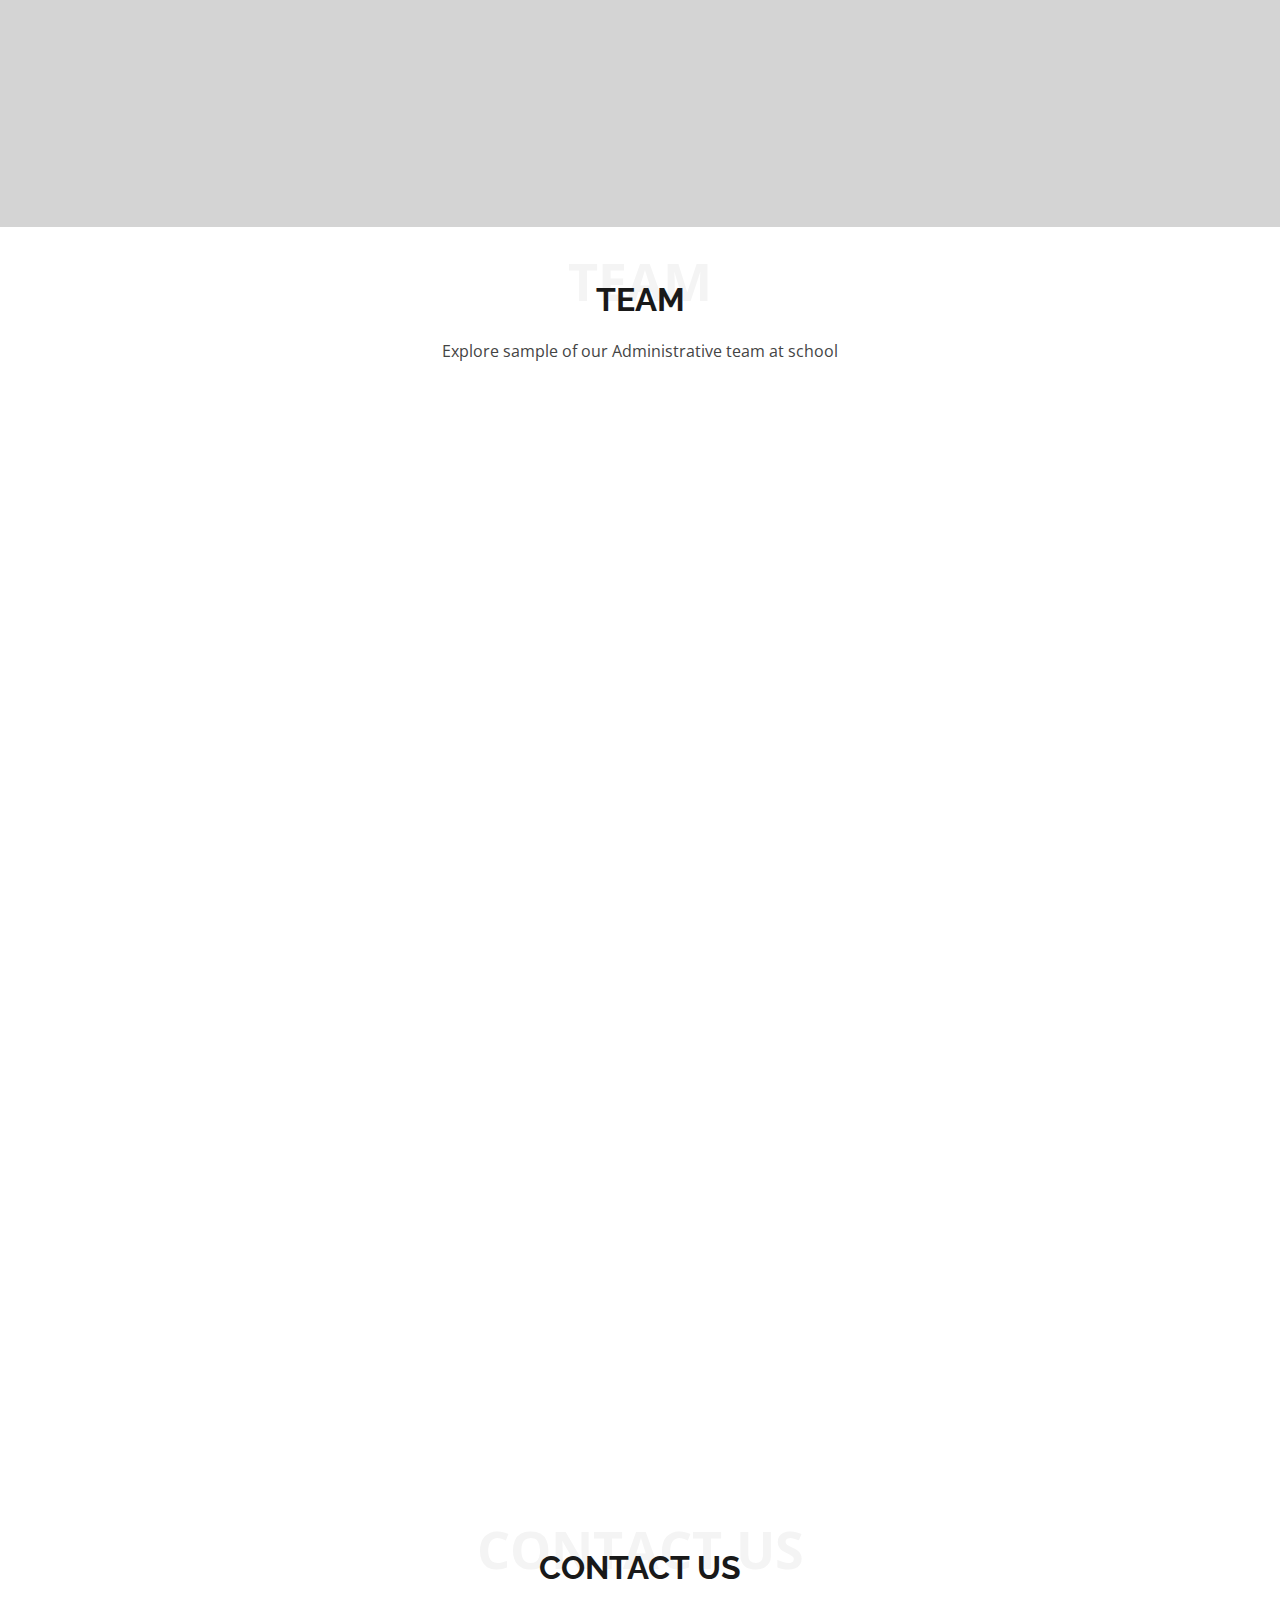
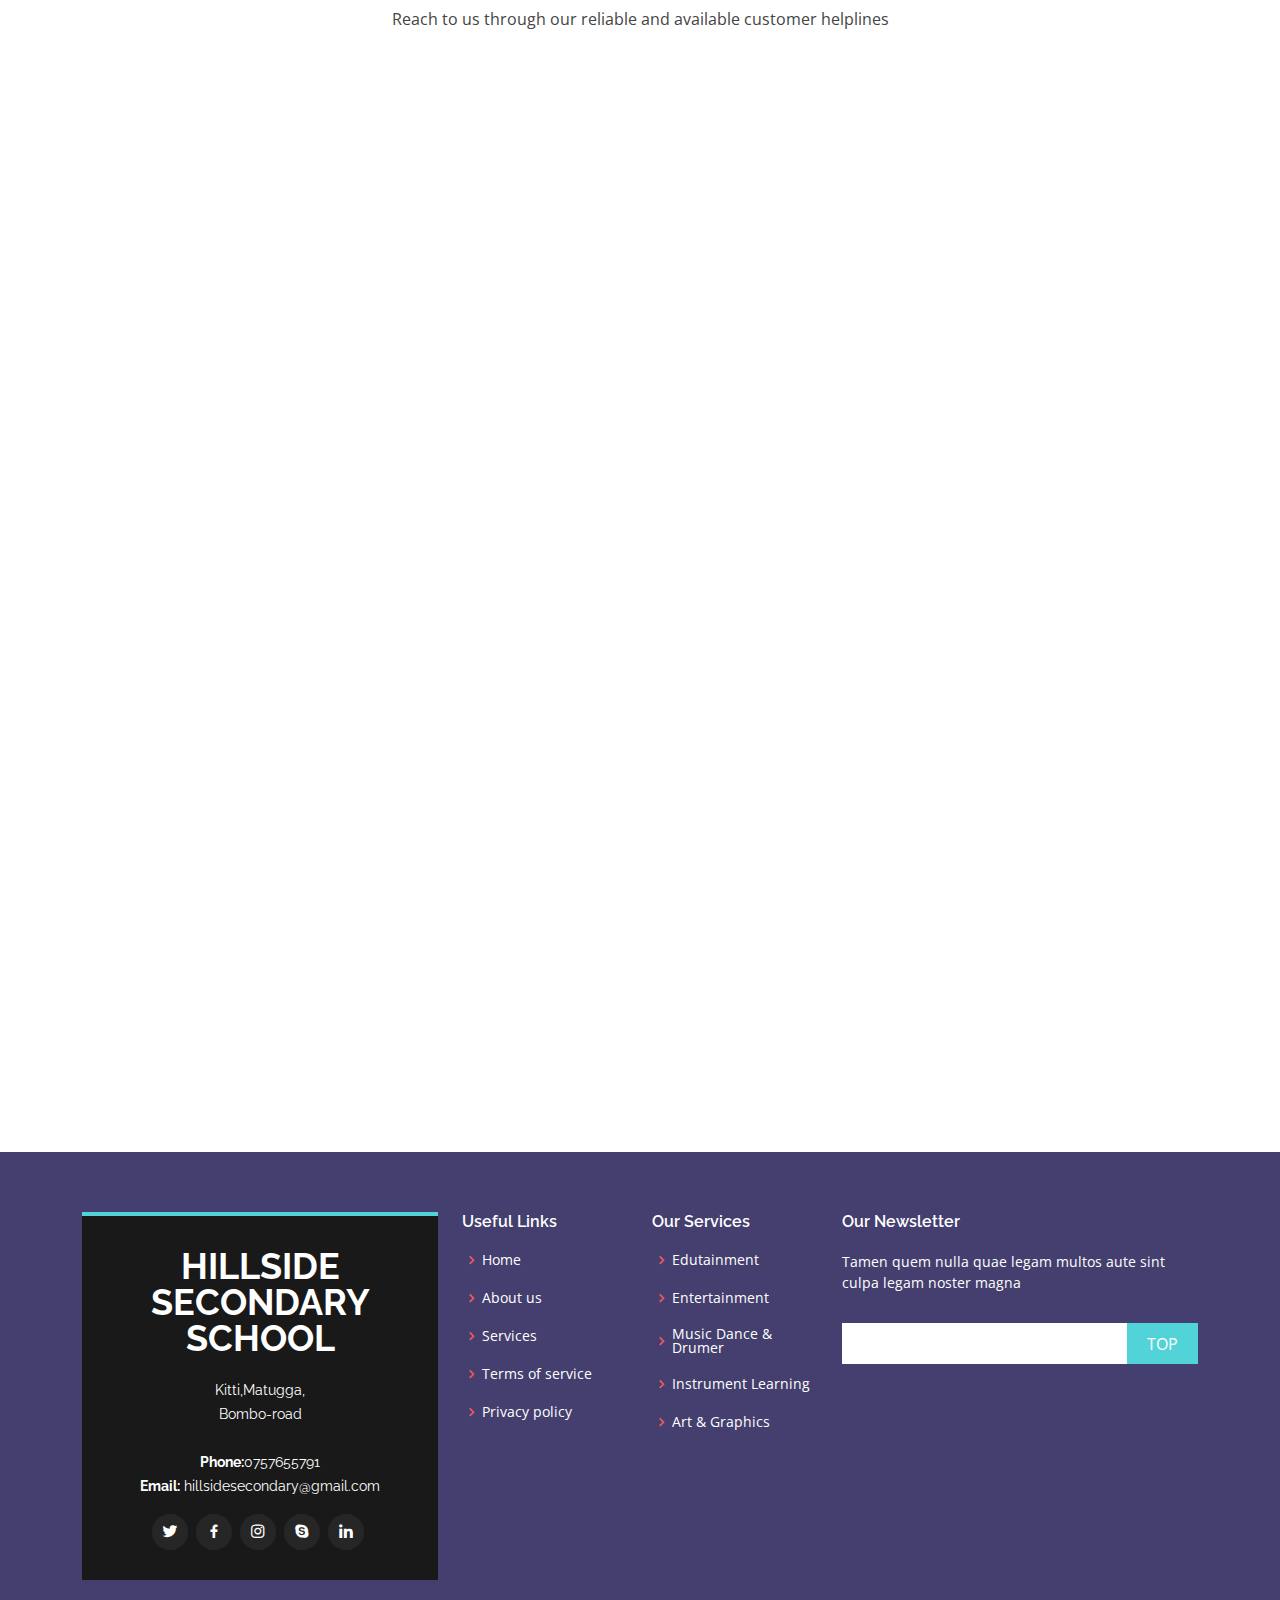
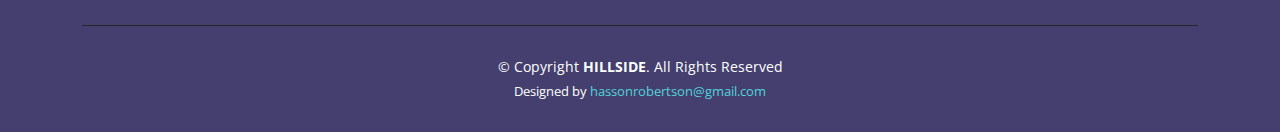
==== commit bbbf5b87: "content Editing" ====
--- a/index.html
+++ b/index.html
@@ -6,7 +6,7 @@
   <meta content="width=device-width, initial-scale=1.0" name="viewport">
 
   <!-- Favicons -->
-  <link href="./assets/img/school budge.jpeg" rel="icon">
+  <link href="./assets/Logo-removebg-preview.png" rel="icon">
   <!-- <link href="assets/img/apple-touch-icon.png" rel="apple-touch-icon"> -->
 
   <title>HILLSIDE SECONDARY SCHOOL</title>
@@ -39,7 +39,7 @@
     <div class="container d-flex justify-content-center justify-content-md-between">
       <div class="contact-info d-flex align-items-center">
         <i class="bi bi-envelope-fill"></i><a href="mailto:contact@example.com">hillsidesecondary@gmail.com</a>
-        <i class="bi bi-phone-fill phone-icon"></i> +1 5589 55488 55
+        <span><i class="bi bi-phone-fill phone-icon"></i> 0772237336/0757655791</span>
       </div>
       <div class="social-links d-none d-md-block">
         <a href="#" class="twitter"><i class="bi bi-twitter"></i></a>
@@ -55,7 +55,7 @@
     <div class="container d-flex align-items-center justify-content-between">
 
       <h1 class="logo"><a href="index.html">
-        <img src="./assets/img/school budge.jpeg" alt="">
+        <img class="logo_styling" src="./assets/Logo-removebg-preview.png" alt="">
       </a></h1>
       <!-- Uncomment below if you prefer to use an image logo -->
       <!-- <a href="index.html" class="logo"><img src="assets/img/logo.png" alt="" class="img-fluid"></a>-->
@@ -95,13 +95,33 @@
 
   <!-- ======= Hero Section ======= -->
   <section id="hero" class="d-flex align-items-center">
-    <div class="container position-relative" data-aos="fade-up" data-aos-delay="500">
+    <div class="container hero-content position-relative" data-aos="fade-up" data-aos-delay="500">
       <h1>HILLSIDE SECONDARY SCHOOL</h1>
       <h1>Welcome ToDay</h1>
       <h2>We are team of talented teachers aspiring to improve the Education welfare of our Ugandan students</h2>
       <a href="#section-title" class="btn-get-started scrollto">Get Started</a>
     </div>
-  </section><!-- End Hero -->
+  </section>
+
+  <!-- <section>
+    <iframe src="./assets/hillside advert.mp4"  srcdoc='' type="video/mp4" width="100%" height="450" style="border:0;" allowfullscreen="" loading="lazy" referrerpolicy="no-referrer-when-downgrade"></iframe>
+
+  </section> -->
+
+  <!-- <section id="hero" class="d-flex align-items-center">
+    <div class="container hero-content position-relative" data-aos="fade-up" data-aos-delay="500">
+      <video src="./assets/hillside advert.mp4" type="video/mp4" autoplay muted loop id="hero-video">
+         
+        Your browser does not support the video tag.
+      </video>
+      <h1>HILLSIDE SECONDARY SCHOOL</h1>
+      <h1>Welcome ToDay</h1>
+      <h2>We are team of talented teachers aspiring to improve the Education welfare of our Ugandan students</h2>
+      <a href="#section-title" class="btn-get-started scrollto">Get Started</a>
+    </div>
+  </section> -->
+  
+  <!-- End Hero -->
 
   <main id="main">
 
@@ -221,7 +241,7 @@
             <div class="icon-box">
               <div class="icon"><i class="bx bxl-dribbble"></i></div>
               <h4><a href="">Games</a></h4>
-              <p>Voluptatum deleniti atque corrupti quos dolores et quas molestias excepturi</p>
+              <p>We held games to enable our students exercise their talents and abilities</p>
             </div>
           </div>
 
@@ -229,7 +249,7 @@
             <div class="icon-box">
               <div class="icon"><i class="bx bx-file"></i></div>
               <h4><a href="">Normal Learning</a></h4>
-              <p>Duis aute irure dolor in reprehenderit in voluptate velit esse cillum dolore</p>
+              <p>We have structured normal class lessons which start at 8:00am-5:00pm</p>
             </div>
           </div>
 
@@ -237,7 +257,7 @@
             <div class="icon-box">
               <div class="icon"><i class="bx bx-tachometer"></i></div>
               <h4><a href="">Art & Design</a></h4>
-              <p>Excepteur sint occaecat cupidatat non proident, sunt in culpa qui officia</p>
+              <p>Our Art lessons enable our students to acquire knowledge that is needfull at higher levels</p>
             </div>
           </div>
 
@@ -245,7 +265,7 @@
             <div class="icon-box">
               <div class="icon"><i class="bx bx-world"></i></div>
               <h4><a href="">Instrument Learning</a></h4>
-              <p>At vero eos et accusamus et iusto odio dignissimos ducimus qui blanditiis</p>
+              <p>These lessons enable our students to acquire knowledge that is neccessary in the music instruments</p>
             </div>
           </div>
 
@@ -253,7 +273,7 @@
             <div class="icon-box">
               <div class="icon"><i class="bx bx-slideshow"></i></div>
               <h4><a href="">Music Learning</a></h4>
-              <p>Quis consequatur saepe eligendi voluptatem consequatur dolor consequuntur</p>
+              <p>These lessons enable our students to acquire knowledge that is neccessary in the music career</p>
             </div>
           </div>
 
@@ -261,7 +281,7 @@
             <div class="icon-box">
               <div class="icon"><i class="bx bx-arch"></i></div>
               <h4><a href="">General Cleanliness</a></h4>
-              <p>Modi nostrum vel laborum. Porro fugit error sit minus sapiente sit aspernatur</p>
+              <p>These enable our students acquire skills of mentaining personnal hygiene</p>
             </div>
           </div>
 
@@ -402,6 +422,35 @@
     </section> -->
     <!-- End Portfolio Section -->
 
+    <!-- <div class="container-fluid">    
+      <div class="container modules-container">
+          <div class="col-12 d-flex justify-content-center main-title">
+              <h4 class="subTitle">Explore a variety of our students' school uniforms; </h4>
+          </div>
+          <div class="row d-flex justify-content-center rowGapping">
+              <div class="col-lg-4 col-md-4 col-sm-4 col-6 d-flex justify-content-center" >
+                  <img src="/assets/emage1.jpg" class="module-img transform"  alt="" data-aos="flip-left" data-aos-delay="100">
+              </div>
+              <div class="col-lg-4 col-md-4 col-sm-4 col-6 d-flex justify-content-center">
+                  <img src="/Assets/emage3.jpg" class="module-img transform" id="css-height" alt="" data-aos="flip-left" data-aos-delay="100">
+              </div>
+              <div class="col-lg-4 col-md-4 col-sm-4 col-6 d-flex justify-content-center">
+                  <img src="/Assets/emage4.jpg" class="module-img2 transform" alt="" data-aos="flip-left" data-aos-delay="100">
+              </div>
+              <div class="col-lg-4 col-md-4 col-sm-4 col-6 d-flex justify-content-center">
+                  <img src="/Assets/emage5.jpg" class="module-img transform" alt="" data-aos="flip-left" data-aos-delay="150">
+              </div>
+              <div class="col-lg-4 col-md-4 col-sm-4 col-6 d-flex justify-content-center">
+                  <img src="/Assets/emage6.jpg" class="module-img transform" alt="" data-aos="flip-left" data-aos-delay="150">
+              </div>                       
+              <div class="col-lg-4 col-md-4 col-sm-4 col-6 d-flex justify-content-center">
+                  <img src="/Assets/emage8.jpg" class="module-img3 transform" alt="" data-aos="flip-left" data-aos-delay="150">
+              </div>
+          </div>
+          
+      </div>
+    </div> -->
+
     <!-- ======= Pricing Section ======= -->
     <section id="pricing" class="pricing">
       <div class="container">
@@ -417,13 +466,13 @@
           <div class="col-lg-4 col-md-6 col-sm-6 col-12" data-aos="zoom-in" data-aos-delay="150">
             <div class="box featured">
               <h3>Functional Free</h3>
-              <h4><sup>shs250</sup>k<span> / term</span></h4>
+              <h4><sup>shs250</sup>k<span class="span_color" > / term</span></h4>
               <ul>
-                <li>Aida dere</li>
-                <li>Nec feugiat nisl</li>
-                <li>Nulla at volutpat dola</li>
-                <li class="na">Pharetra massa</li>
-                <li class="na">Massa ultricies mi</li>
+                <li>This fee is compulsory</li>
+                <li>and payable by each student</li>
+                <li>every new year</li>
+                <strong><li class="na">Not Negotiable</li></strong>
+                
               </ul>
               <div class="btn-wrap">
                 <a href="#" class="btn-buy">pay now</a>
@@ -434,13 +483,13 @@
           <div class="col-lg-4 col-md-6 col-sm-6 col-12 mt-4 mt-md-0" data-aos="zoom-in">
             <div class="box featured">
               <h3>Day Fees</h3>
-              <h4><sup>shs350-450</sup>k<span> / term</span></h4>
+              <h4><sup>shs350-450</sup>k<span class="span_color"> / term</span></h4>
               <ul>
-                <li>Aida dere</li>
-                <li>Nec feugiat nisl</li>
-                <li>Nulla at volutpat dola</li>
-                <li>Pharetra massa</li>
-                <li class="na">Massa ultricies mi</li>
+                <li>This is day</li>
+                <li>fees structure </li>
+                <li> for every student </li>
+                <strong><li>Both O & A-Level</li></strong>
+                
               </ul>
               <div class="btn-wrap">
                 <a href="#" class="btn-buy">pay Now</a>
@@ -451,13 +500,13 @@
           <div class="col-lg-4 col-md-6 col-sm-6 col-12 mt-4 mt-lg-0" data-aos="zoom-in" data-aos-delay="150">
             <div class="box featured">
               <h3>Boarding Fees</h3>
-              <h4><sup>shs750-1000</sup>k<span> / term</span></h4>
+              <h4><sup>shs750-1000</sup>k<span class="span_color"> / term</span></h4>
               <ul>
-                <li>Aida dere</li>
-                <li>Nec feugiat nisl</li>
-                <li>Nulla at volutpat dola</li>
-                <li>Pharetra massa</li>
-                <li>Massa ultricies mi</li>
+                <li>This is Boarding</li>
+                <li>fees structure </li>
+                <li>for ever student</li>
+                <strong><li>Both O & A-Level</li></strong>
+                
               </ul>
               <div class="btn-wrap">
                 <a href="#" class="btn-buy">pay Now</a>
@@ -477,17 +526,17 @@
         <div class="section-title">
           <span>Team</span>
           <h2>Team</h2>
-          <p>Sit sint consectetur velit quisquam cupiditate impedit suscipit alias</p>
+          <p>Explore sample of our Administrative team at school</p>
         </div>
 
         <div class="row">
           <div class="col-lg-4 col-md-6 d-flex align-items-stretch" data-aos="zoom-in">
             <div class="member">
               <img src="assets/steven Bunjo.png" alt="">
-              <h4></h4>
+              <h4>Bunjo Steven</h4>
               <span>Super Admin</span>
               <p>
-                Magni qui quod omnis unde et eos fuga et exercitationem. Odio veritatis perspiciatis quaerat qui aut aut aut
+                I thank Hillside community and our loved perants for the trust and love they have proclaimed to the school.
               </p>
               <div class="social">
                 <a href=""><i class="bi bi-twitter"></i></a>
@@ -500,11 +549,11 @@
 
           <div class="col-lg-4 col-md-6 d-flex align-items-stretch" data-aos="zoom-in">
             <div class="member">
-              <img src="assets/IMG/Hasson pro.jpeg" alt="">
+              <img src="assets/img/Hasson pro.jpeg" alt="">
               <h4>Hasson Robinson</h4>
               <span>School Burser</span>
               <p>
-                Repellat fugiat adipisci nemo illum nesciunt voluptas repellendus. In architecto rerum rerum temporibus
+                I thank Hillside community and our loved perants for the trust and love they have proclaimed to the school.
               </p>
               <div class="social">
                 <a href=""><i class="bi bi-twitter"></i></a>
@@ -521,7 +570,7 @@
               <h4>William Anderson</h4>
               <span>CTO</span>
               <p>
-                Voluptas necessitatibus occaecati quia. Earum totam consequuntur qui porro et laborum toro des clara
+                I thank Hillside community and our loved perants for the trust and love they have proclaimed to the school.
               </p>
               <div class="social">
                 <a href=""><i class="bi bi-twitter"></i></a>
@@ -546,7 +595,6 @@
           <h2>TESTIMONIALS</h2>
           <p class="testmon-header">What Are They <h4>Saying About Us</h4></p>
         </div>
-
         <div class="slides-1 swiper" data-aos="fade-up" data-aos-delay="100">
           <div class="swiper-wrapper">
 
@@ -557,7 +605,7 @@
                     <div class="testimonial-content">
                       <p>
                         <i class="bi bi-quote quote-icon-left"></i>
-                        Proin iaculis purus consequat sem cure digni ssim donec porttitora entum suscipit rhoncus. Accusantium quam, ultricies eget id, aliquam eget nibh et. Maecen aliquam, risus at semper.
+                         I personally thank Hillside community and our loved perants for the trust and love they have proclaimed to us.I always feel happy when i see the work of my hands succeed
                         <i class="bi bi-quote quote-icon-right"></i>
                       </p>
                       <h3>Kigozi Jorum</h3>
@@ -581,7 +629,7 @@
                     <div class="testimonial-content">
                       <p>
                         <i class="bi bi-quote quote-icon-left"></i>
-                        Export tempor illum tamen malis malis eram quae irure esse labore quem cillum quid cillum eram malis quorum velit fore eram velit sunt aliqua noster fugiat irure amet legam anim culpa.
+                        Am thankful to the administration for the tireless work and support they provided in scholastic materials.This enable me reach we this far in studies
                         <i class="bi bi-quote quote-icon-right"></i>
                       </p>
                       <h3>Allan Kanonya</h3>
@@ -605,11 +653,10 @@
                     <div class="testimonial-content">
                       <p>
                         <i class="bi bi-quote quote-icon-left"></i>
-                        Enim nisi quem export duis labore cillum quae magna enim sint quorum nulla quem veniam duis minim tempor labore quem eram duis noster aute amet eram fore quis sint minim.
-                        <i class="bi bi-quote quote-icon-right"></i>
+                        I thank the administration for the tireless work and support they provided in scholastic materials.This enable me reach we this far in designing and business field
                       </p>
                       <h3>Mugerwa Marvin</h3>
-                      <h4>Store Owner</h4>
+                      <h4>Former student</h4>
                       <div class="stars">
                         <i class="bi bi-star-fill"></i><i class="bi bi-star-fill"></i><i class="bi bi-star-fill"></i><i class="bi bi-star-fill"></i><i class="bi bi-star-fill"></i>
                       </div>
@@ -629,11 +676,11 @@
                     <div class="testimonial-content">
                       <p>
                         <i class="bi bi-quote quote-icon-left"></i>
-                        Quis quorum aliqua sint quem legam fore sunt eram irure aliqua veniam tempor noster veniam enim culpa labore duis sunt culpa nulla illum cillum fugiat legam esse veniam culpa fore nisi cillum quid.
+                        I always thank the hillside community,teaching and non-teaching stuff for the tireless work and support they provide to the students at large.This enabled my Son to reach his destination in designing and business field.
                         <i class="bi bi-quote quote-icon-right"></i>
                       </p>
-                      <h3>Nasanga Moren</h3>
-                      <h4>Entrepreneur</h4>
+                      <h3>Samson Kasumba </h3>
+                      <h4>Parent/Entrepreneur</h4>
                       <div class="stars">
                         <i class="bi bi-star-fill"></i><i class="bi bi-star-fill"></i><i class="bi bi-star-fill"></i><i class="bi bi-star-fill"></i><i class="bi bi-star-fill"></i>
                       </div>
@@ -661,7 +708,7 @@
         <div id="section-title" class="section-title">
           <span>Contact Us</span>
           <h2>Contact Us</h2>
-          <p>Sit sint consectetur velit quisquam cupiditate impedit suscipit alias</p>
+          <p>Reach to us through our reliable and available customer helplines </p>
         </div>
 
         <div class="row" data-aos="fade-up">
@@ -669,7 +716,7 @@
             <div class="info-box mb-4">
               <i class="bx bx-map"></i>
               <h3>Our Address</h3>
-              <p>kaayi kakoligo street,kawanda,Bombo road</p>
+              <p>kitto.kitti road,Matugga,Bombo road</p>
             </div>
           </div>
 
@@ -677,7 +724,7 @@
             <div class="info-box  mb-4">
               <i class="bx bx-envelope"></i>
               <h3>Email Us</h3>
-              <p>gethero@gmail.com</p>
+              <p>hillsidesecondary@mail.com</p>
             </div>
           </div>
 
@@ -685,7 +732,7 @@
             <div class="info-box  mb-4">
               <i class="bx bx-phone-call"></i>
               <h3>Call Us</h3>
-              <p>+1 5589 55488 55</p>
+              <p> 0772237336/0757655791</p>
             </div>
           </div>
 
@@ -745,9 +792,9 @@
             <div id="" class="footer-info">
               <h3>HILLSIDE SECONDARY SCHOOL</h3>
               <p>
-                Kiti,Matugga,<br>
+                Kitti,Matugga,<br>
                 Bombo-road<br><br>
-                <strong>Phone:</strong> +1 5589 55488 55<br>
+                <strong>Phone:</strong>0757655791<br>
                 <strong>Email:</strong> hillsidesecondary@gmail.com<br>
               </p>
               <div class="social-links mt-3">
@@ -797,7 +844,7 @@
 
     <div class="container">
       <div class="copyright">
-        &copy; Copyright <strong><span>JETHERO</span></strong>. All Rights Reserved
+        &copy; Copyright <strong><span>HILLSIDE</span></strong>. All Rights Reserved
       </div>
       <div class="credits">
         
--- a/assets/css/style.css
+++ b/assets/css/style.css
@@ -126,7 +126,7 @@
 }
 
 #topbar .contact-info i {
-  color: #cc1616;
+  color: #fafafa;
   line-height: 0;
   margin-right: 5px;
 }
@@ -177,6 +177,11 @@
 
 #header .logo a {
   color: #fff;
+  
+}
+.logo_styling{
+  width: 100%;
+  /* height: 130px; */
 }
 
 #header .logo img {
@@ -422,12 +427,15 @@
 # Hero Section
 --------------------------------------------------------------*/
 #hero {
+
   width: 100%;
   height: calc(100vh - 110px);
   background: url("../emage3.jpg") top center;
   background-size: cover;
+  background-attachment: fixed;
   position: relative;
 }
+
 
 #hero:before {
   content: "";
@@ -438,6 +446,31 @@
   left: 0;
   right: 0;
 }
+         /* Edited code about the her page   */
+         #hero {
+          width: 100%;
+          height: calc(100vh - 110px);
+          position: relative;
+          overflow: hidden; 
+          /*  Ensure video doesn't overflow from the section */
+
+        }
+        
+        #hero video {
+          width: 100%;
+          height: 100%;
+          object-fit: cover;
+          position: absolute;
+          top: 0;
+          left: 0;
+          z-index: -1;
+        }
+        
+        .hero-content {
+          z-index: 1;
+          color: #000;
+        } 
+        
 
 #hero h1 {
   margin: 0 0 10px 0;
@@ -1058,6 +1091,11 @@
   background-color: #f1f1f1;
   box-shadow: none;
   color: #fff;
+  box-sizing: border-box;
+  box-shadow: 4px 4px 4px  grey;
+}
+h4 .span_color{
+  color: #52D3D8!important;
 }
 
 .pricing .featured h3,
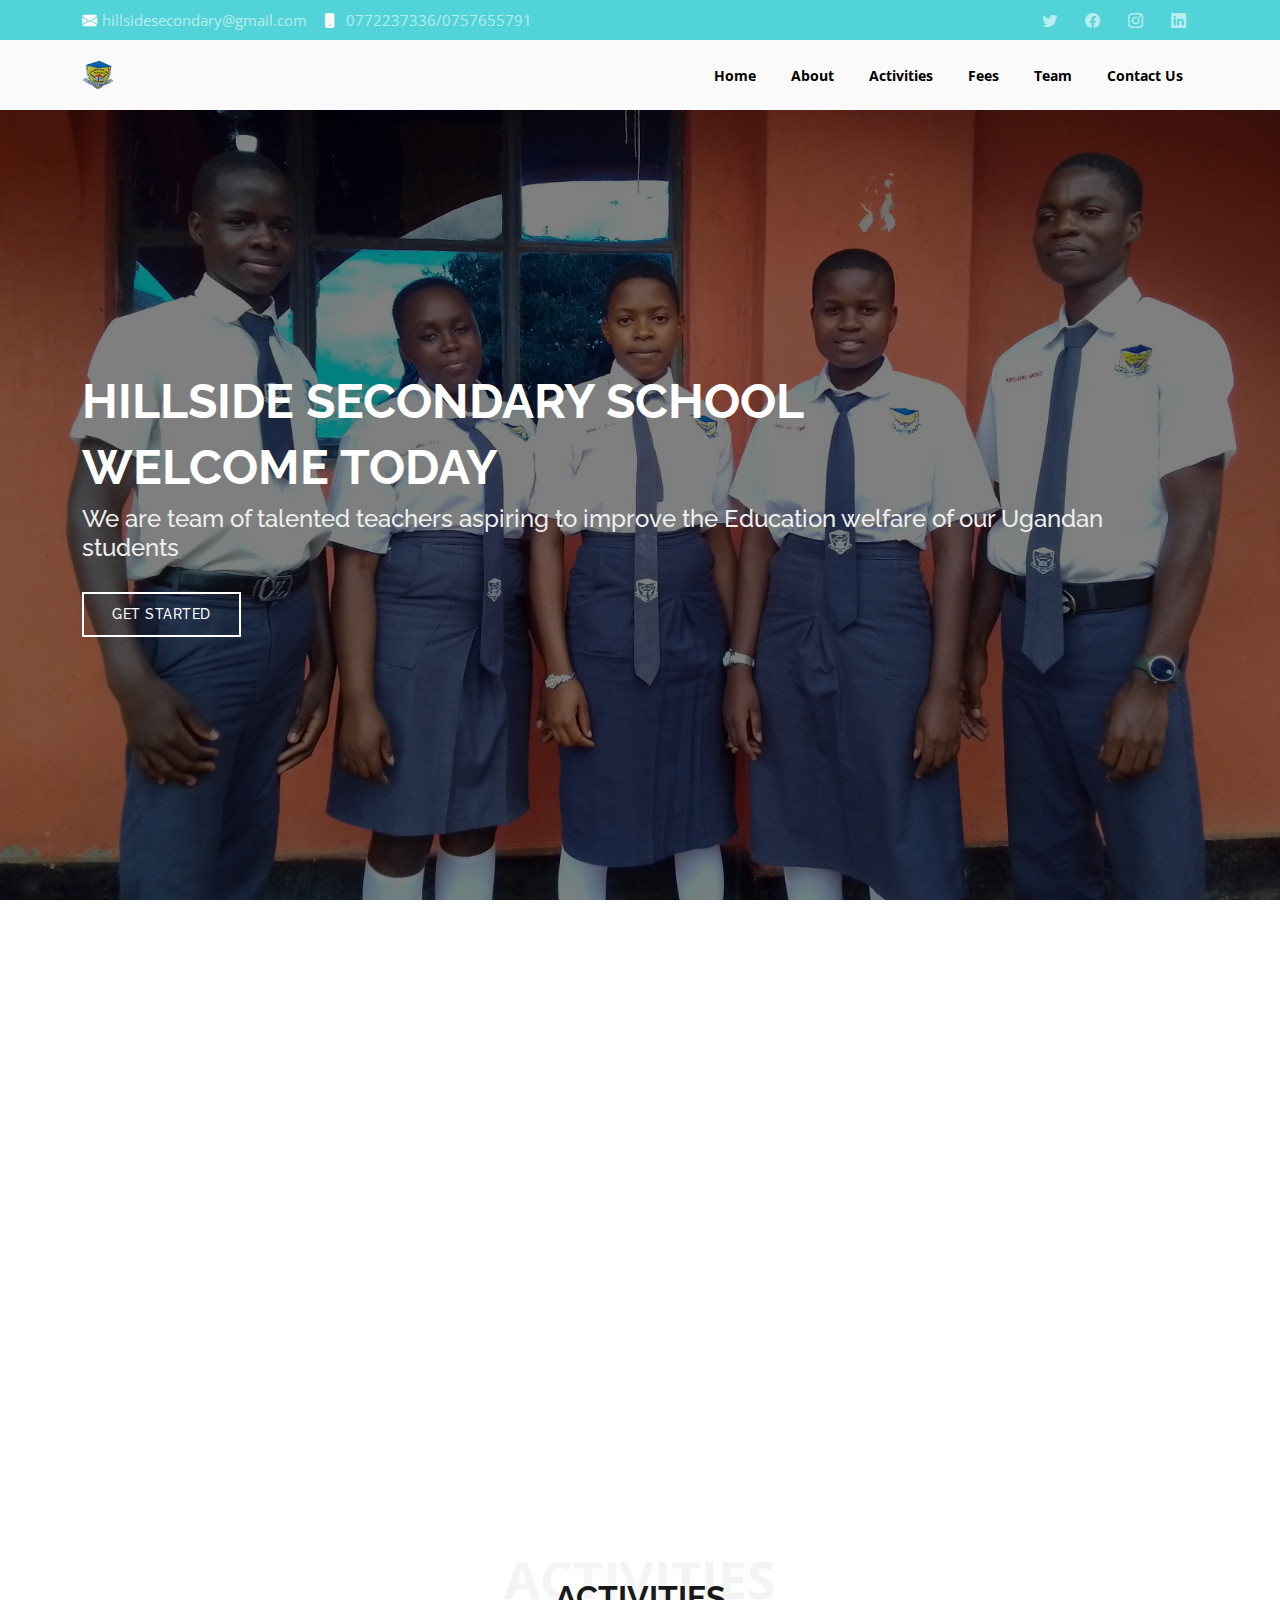
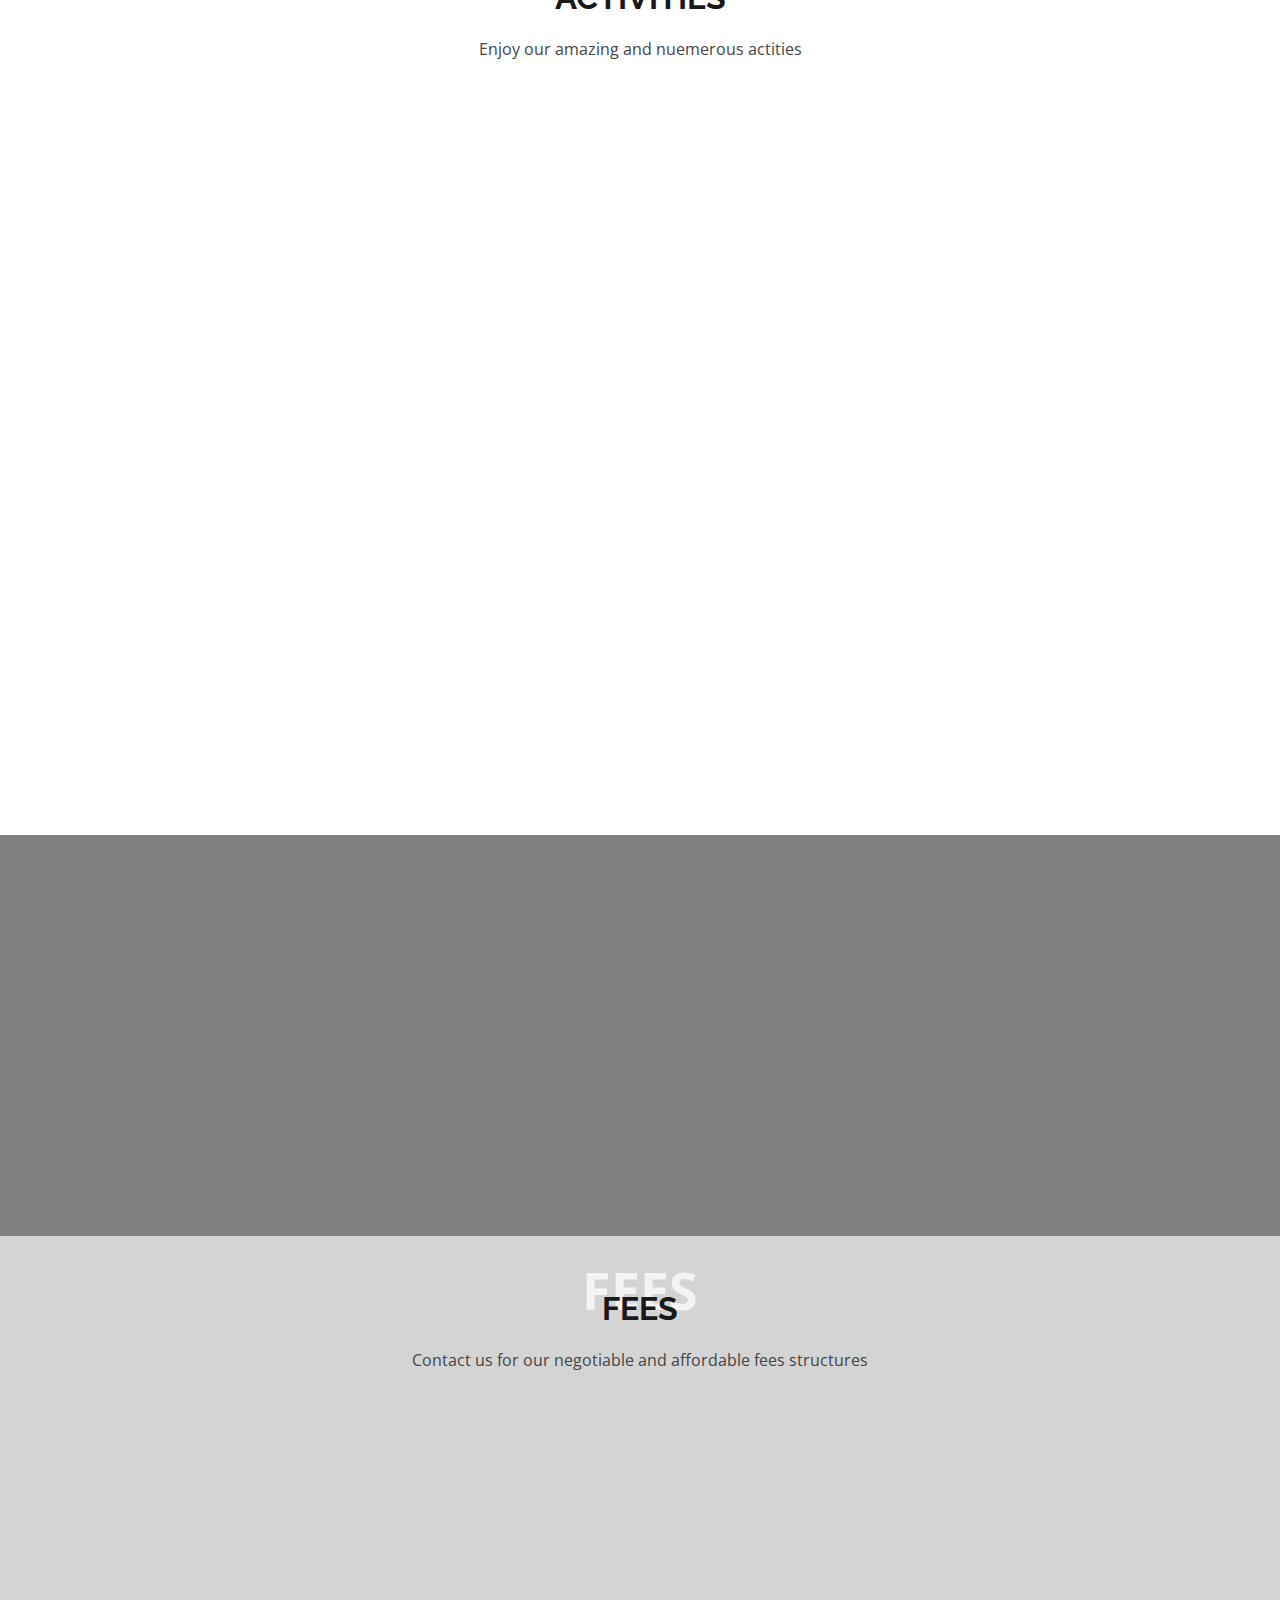
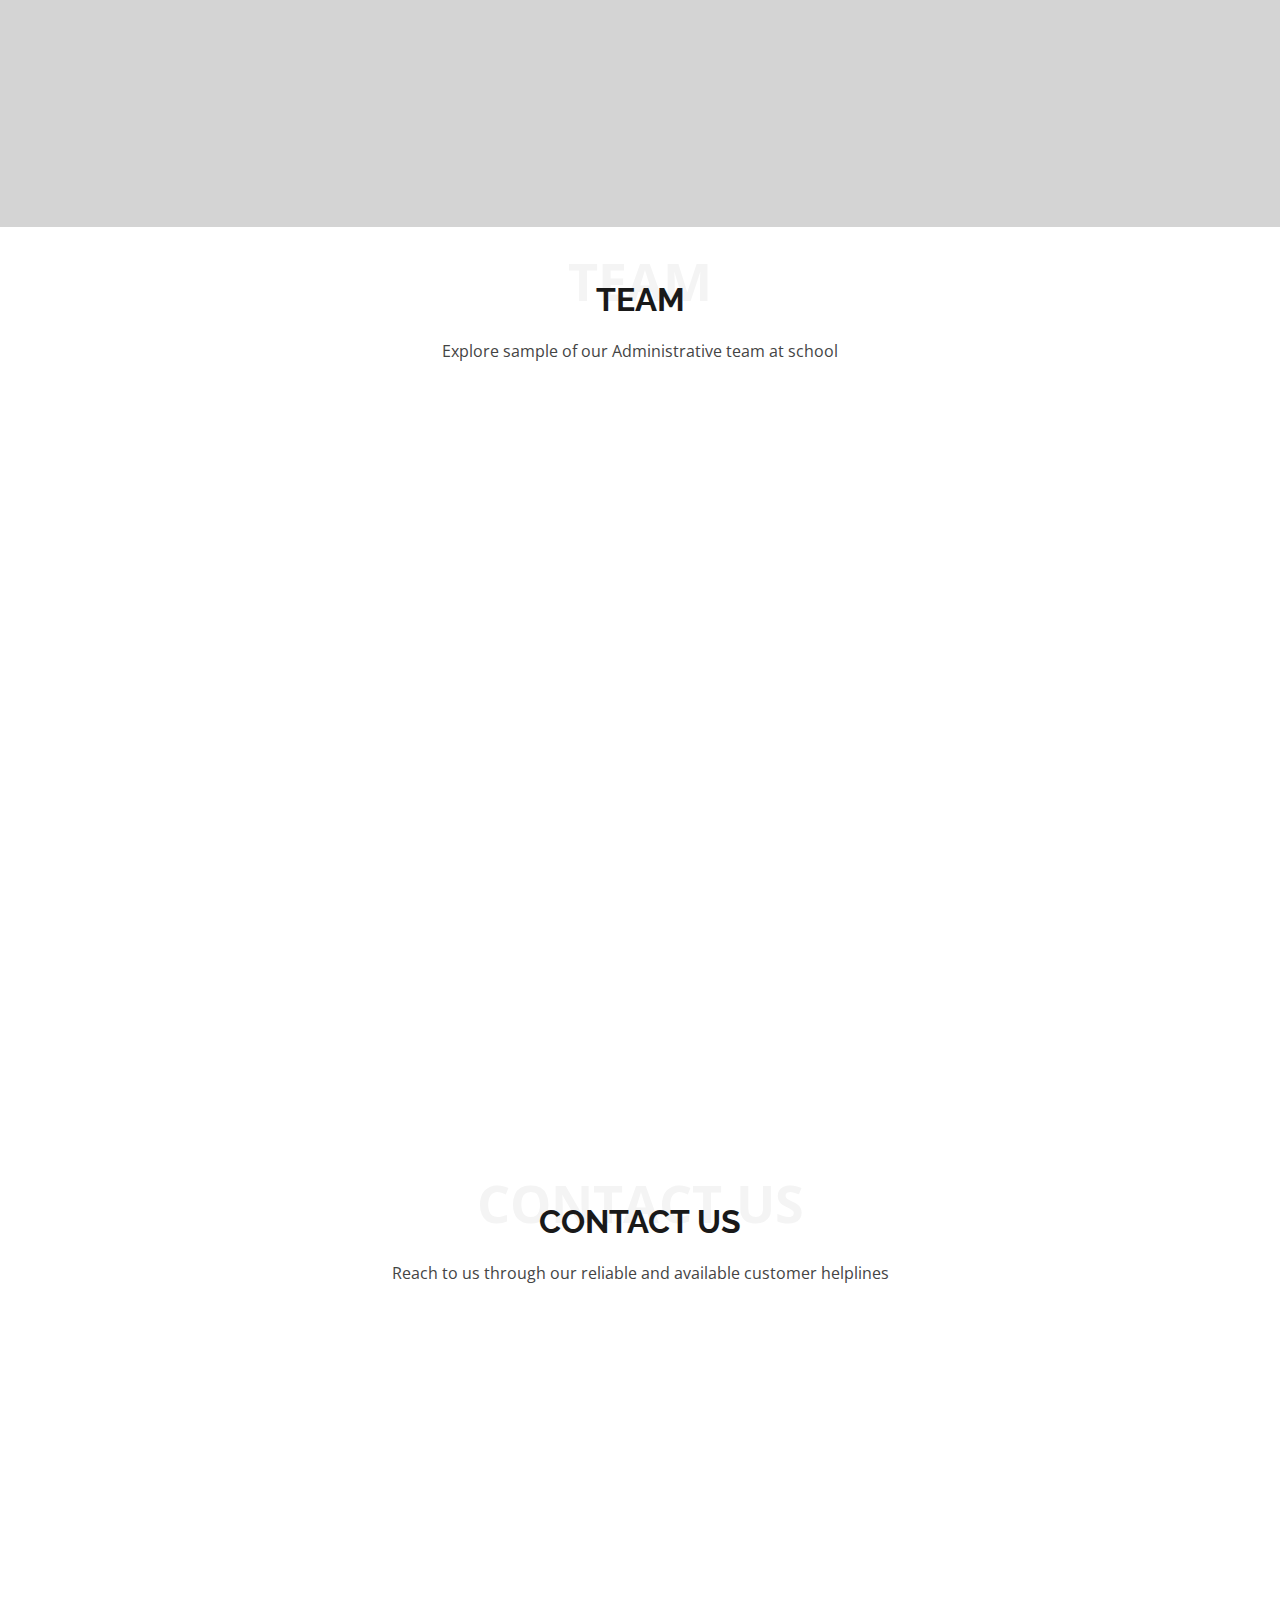
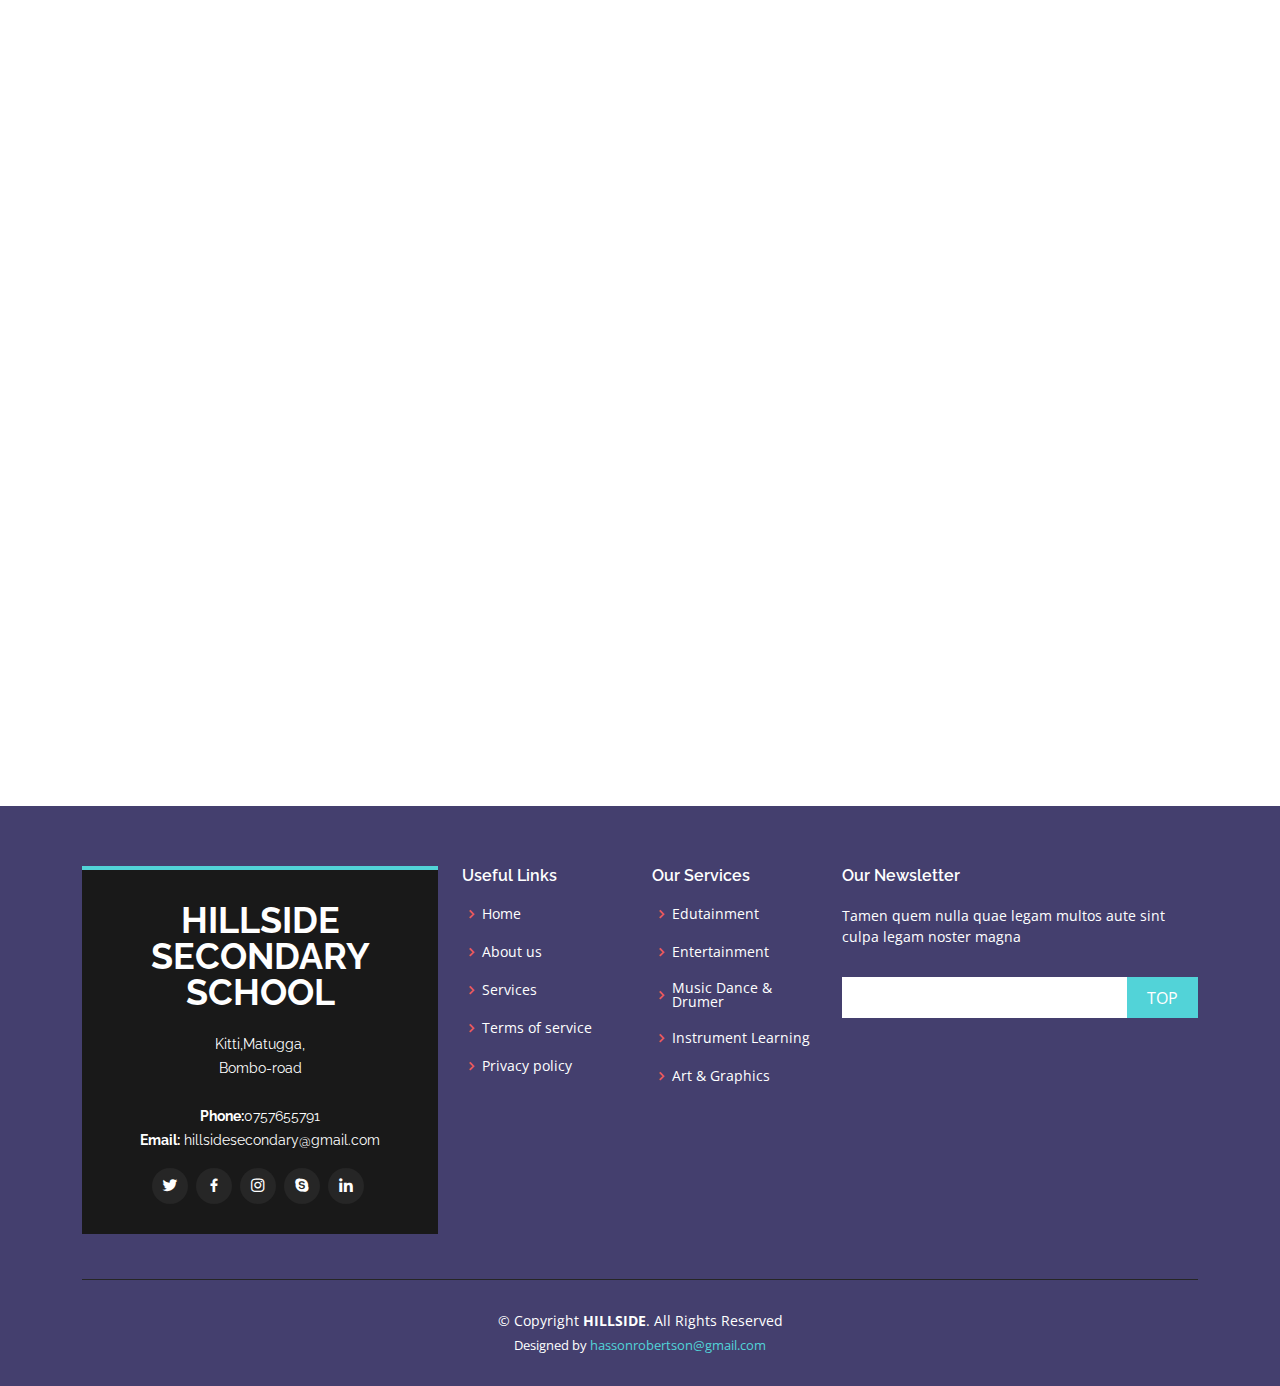
==== commit 2e041f99: "Editings" ====
--- a/index.html
+++ b/index.html
@@ -301,7 +301,24 @@
         </div>
 
       </div>
-    </section><!-- End Cta Section -->
+    </section>  
+    <!-- End Cta Section -->
+
+    <!-- <section id="cta" class="cta">
+      <div class="video-container">
+        <video autoplay muted loop id="cta-video">
+          <source src="./assets/your_video.mp4" type="video/mp4">
+          Your browser does not support the video tag.
+        </video>
+      </div>
+      <div class="container CTA-content" data-aos="zoom-in">
+        <div class="text-center">
+          <h3>Call To Action</h3>
+          <p>Duis aute irure dolor in reprehenderit in voluptate velit esse cillum dolore eu fugiat nulla pariatur. Excepteur sint occaecat cupidatat non proident, sunt in culpa qui officia deserunt mollit anim id est laborum.</p>
+          <a class="cta-btn" href="#">Call To Action</a>
+        </div>
+      </div>
+    </section> -->
 
     <!-- ======= Portfolio Section ======= -->
     <!-- <section id="portfolio" class="portfolio">
@@ -532,7 +549,7 @@
         <div class="row">
           <div class="col-lg-4 col-md-6 d-flex align-items-stretch" data-aos="zoom-in">
             <div class="member">
-              <img src="assets/steven Bunjo.png" alt="">
+              <!-- <img src="assets/steven Bunjo.png" alt=""> -->
               <h4>Bunjo Steven</h4>
               <span>Super Admin</span>
               <p>
@@ -549,7 +566,7 @@
 
           <div class="col-lg-4 col-md-6 d-flex align-items-stretch" data-aos="zoom-in">
             <div class="member">
-              <img src="assets/img/Hasson pro.jpeg" alt="">
+              <!-- <img src="assets/img/Hasson pro.jpeg" alt=""> -->
               <h4>Hasson Robinson</h4>
               <span>School Burser</span>
               <p>
@@ -566,7 +583,7 @@
 
           <div class="col-lg-4 col-md-6 d-flex align-items-stretch" data-aos="zoom-in">
             <div class="member">
-              <img src="assets/Art Facilitator.jpg" alt="">
+              <!-- <img src="assets/Art Facilitator.jpg" alt=""> -->
               <h4>William Anderson</h4>
               <span>CTO</span>
               <p>
@@ -616,7 +633,7 @@
                     </div>
                   </div>
                   <div class="col-lg-2 text-center">
-                    <img src="assets/img/Lubinga Dan.jpg" class="img-fluid testimonial-img" alt="">
+                    <!-- <img src="assets/img/Lubinga Dan.jpg" class="img-fluid testimonial-img" alt=""> -->
                   </div>
                 </div>
               </div>
@@ -640,7 +657,7 @@
                     </div>
                   </div>
                   <div class="col-lg-2 text-center">
-                    <img src="assets/img/Allan.png" class="img-fluid testimonial-img" alt="">
+                    <!-- <img src="assets/img/Allan.png" class="img-fluid testimonial-img" alt=""> -->
                   </div>
                 </div>
               </div>
@@ -663,7 +680,7 @@
                     </div>
                   </div>
                   <div class="col-lg-2 text-center">
-                    <img src="assets/Marvin.jpg" class="img-fluid testimonial-img" alt="">
+                    <!-- <img src="assets/Marvin.jpg" class="img-fluid testimonial-img" alt=""> -->
                   </div>
                 </div>
               </div>
@@ -687,7 +704,7 @@
                     </div>
                   </div>
                   <div class="col-lg-2 text-center">
-                    <img src="assets/img/Samuel K.jpg" class="img-fluid testimonial-img" alt="">
+                    <!-- <img src="assets/img/Samuel K.jpg" class="img-fluid testimonial-img" alt=""> -->
                   </div>
                 </div>
               </div>
--- a/assets/css/style.css
+++ b/assets/css/style.css
@@ -790,10 +790,44 @@
 # Cta
 --------------------------------------------------------------*/
 .cta {
-  background: linear-gradient(rgba(2, 2, 2, 0.5), rgba(0, 0, 0, 0.5)), url("../img/girl\ image\ no\ Bg.jpg") fixed center center;
+  background: linear-gradient(rgba(2, 2, 2, 0.5), rgba(0, 0, 0, 0.5)), url("../emage7.jpg") fixed center center;
   background-size: cover;
   padding: 120px 0;
 }
+
+/* start of Edited call to action styling */
+/* #cta {
+  
+  position: relative;
+  overflow: hidden;
+}
+
+.video-container {
+  position: absolute;
+  top: 0;
+  left: 0;
+  width: 100%;
+  height: 100%;
+  z-index: -1;
+}
+
+#cta video {
+  width: 100%;
+  height: 100%;
+  object-fit: cover;
+}
+
+.CTA-content{
+  position: relative;
+  z-index: 1;
+  color: #000!important; 
+  padding: 20px;
+}
+
+.text-center {
+  text-align: center;
+} */
+/*End 0f  */
 
 .cta h3 {
   color: #fff;
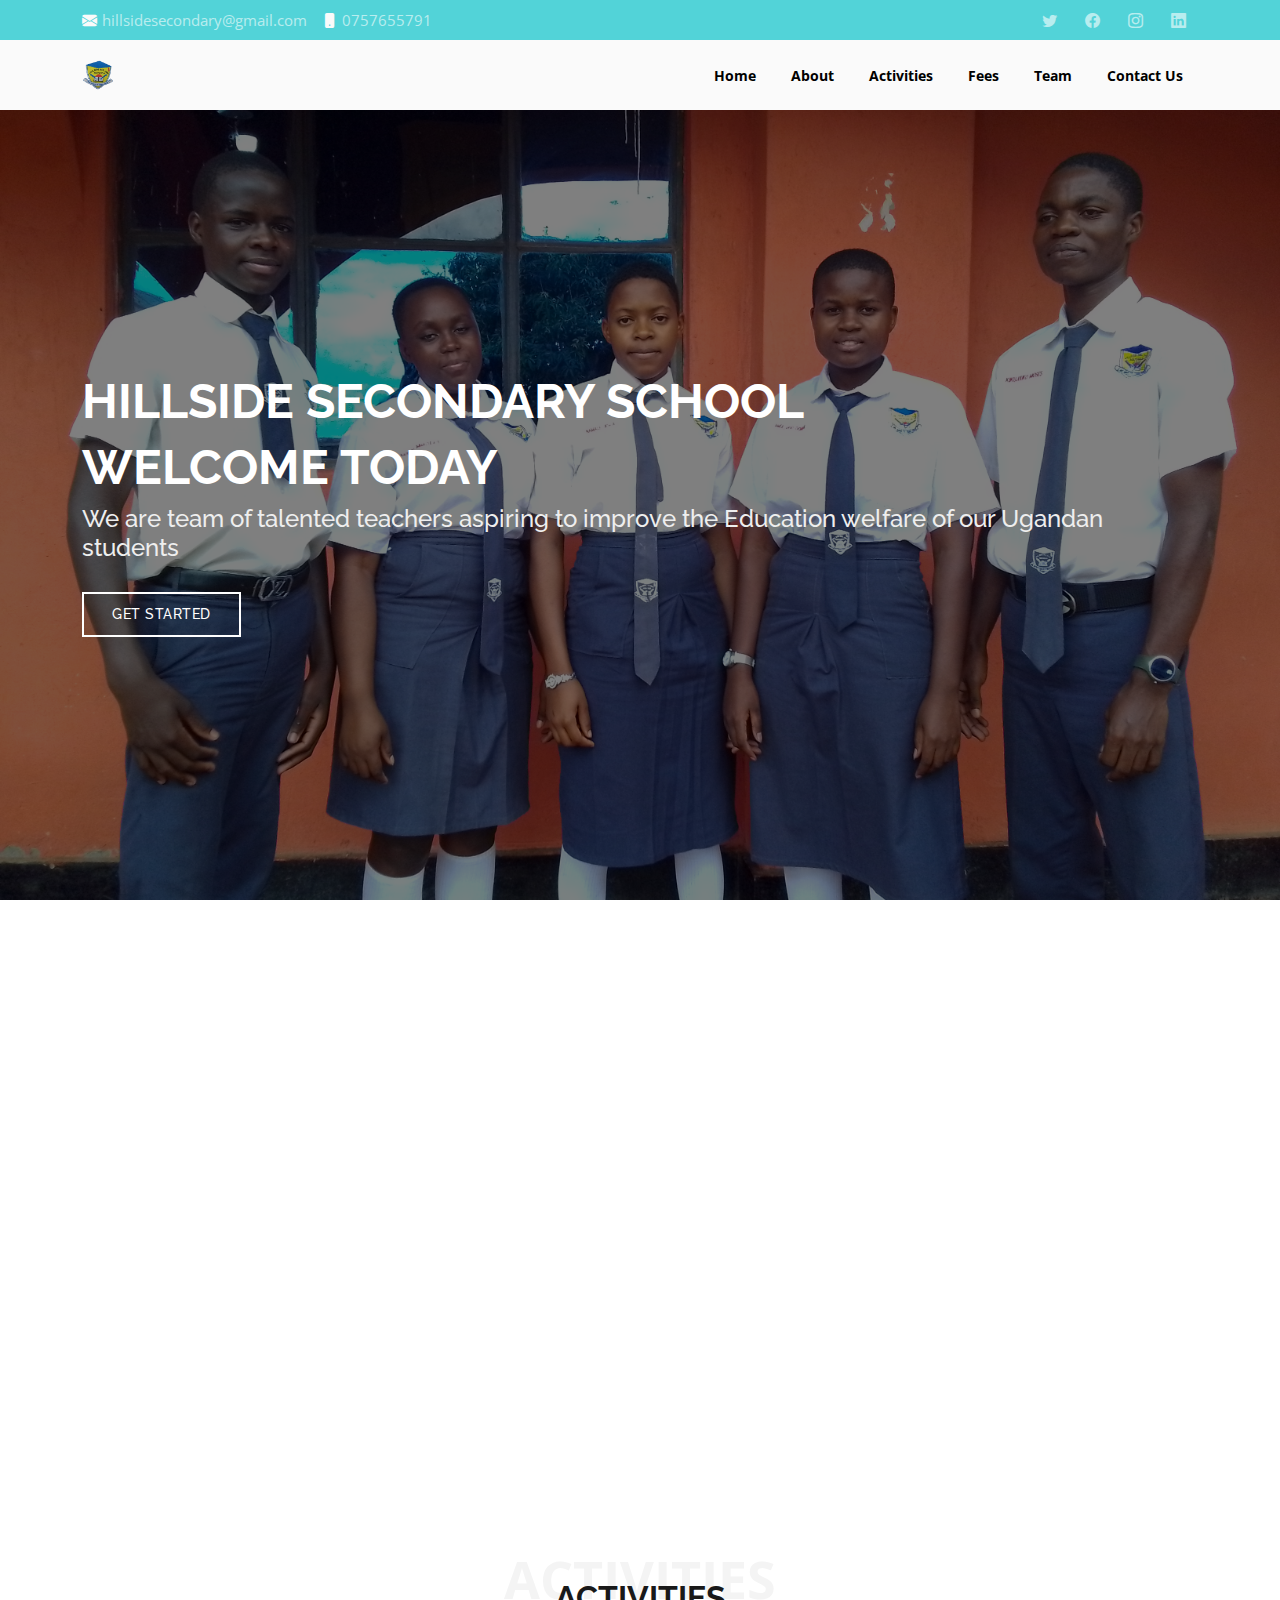
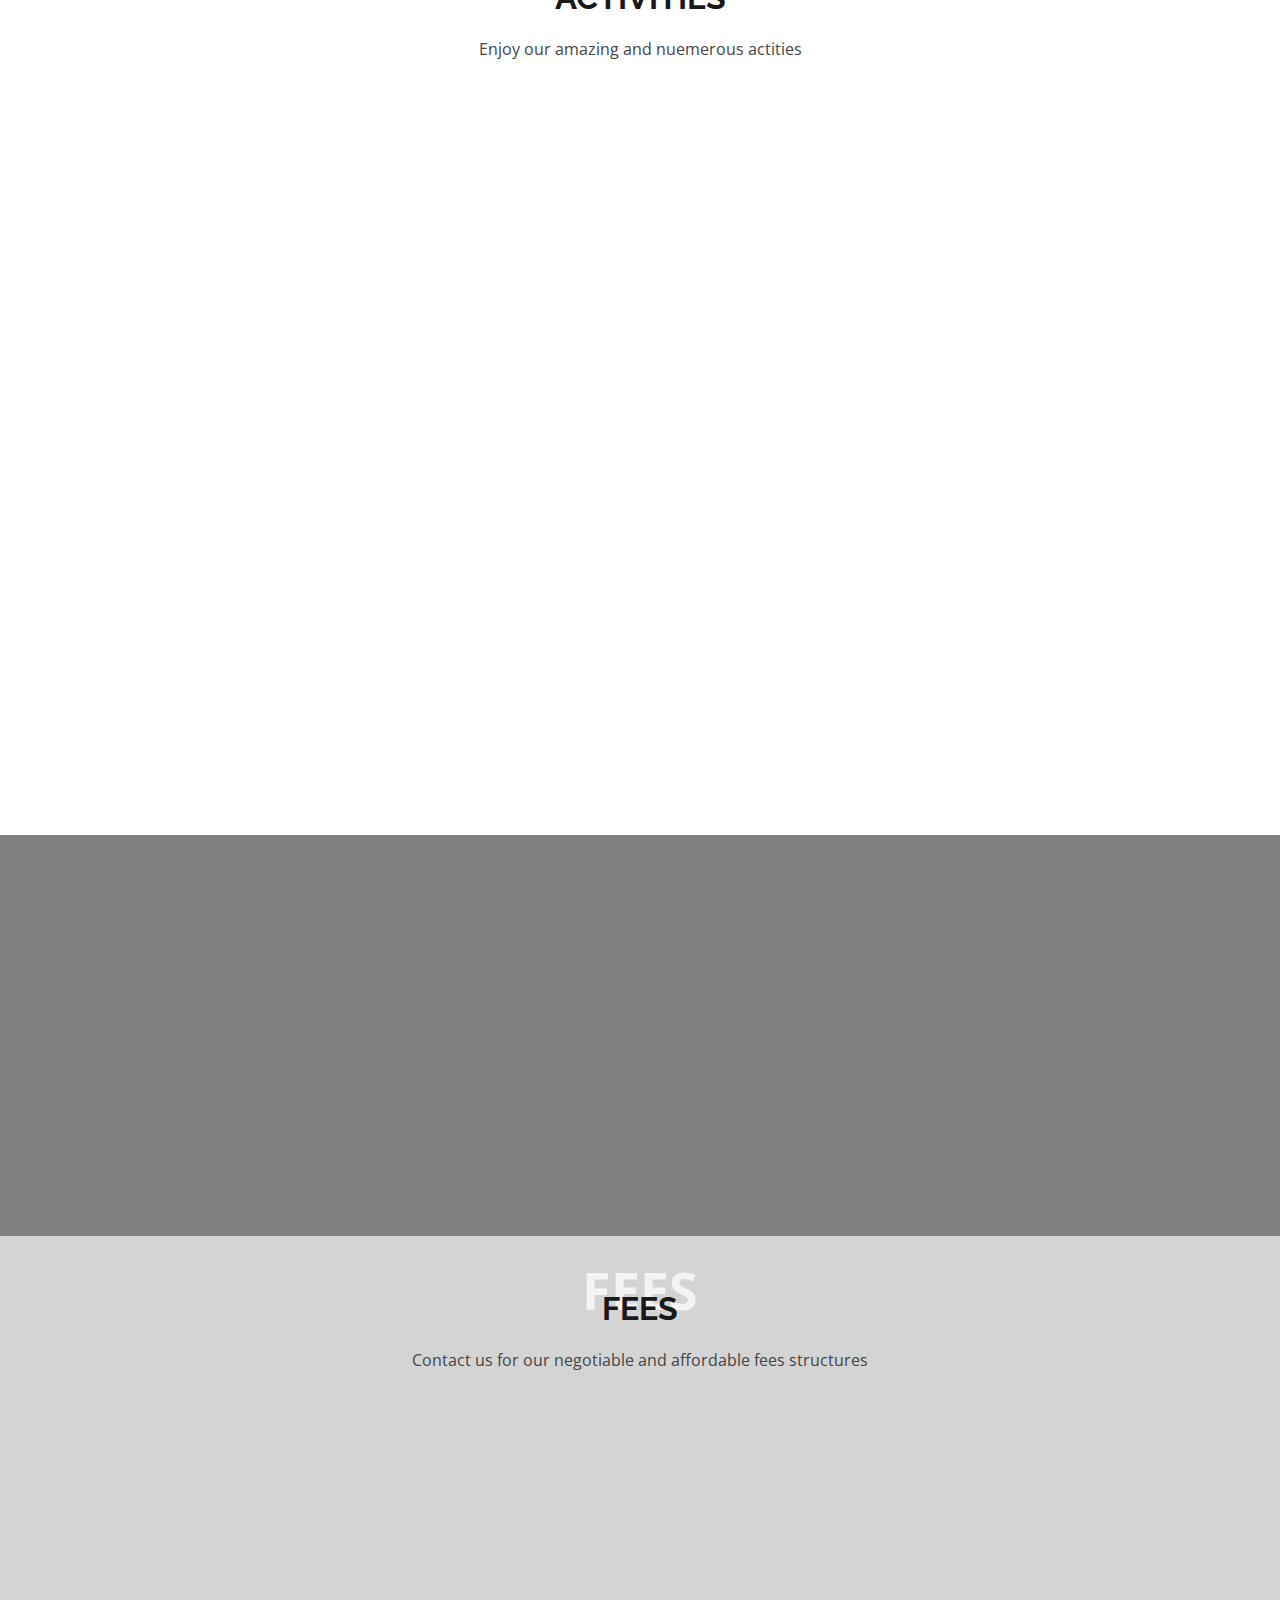
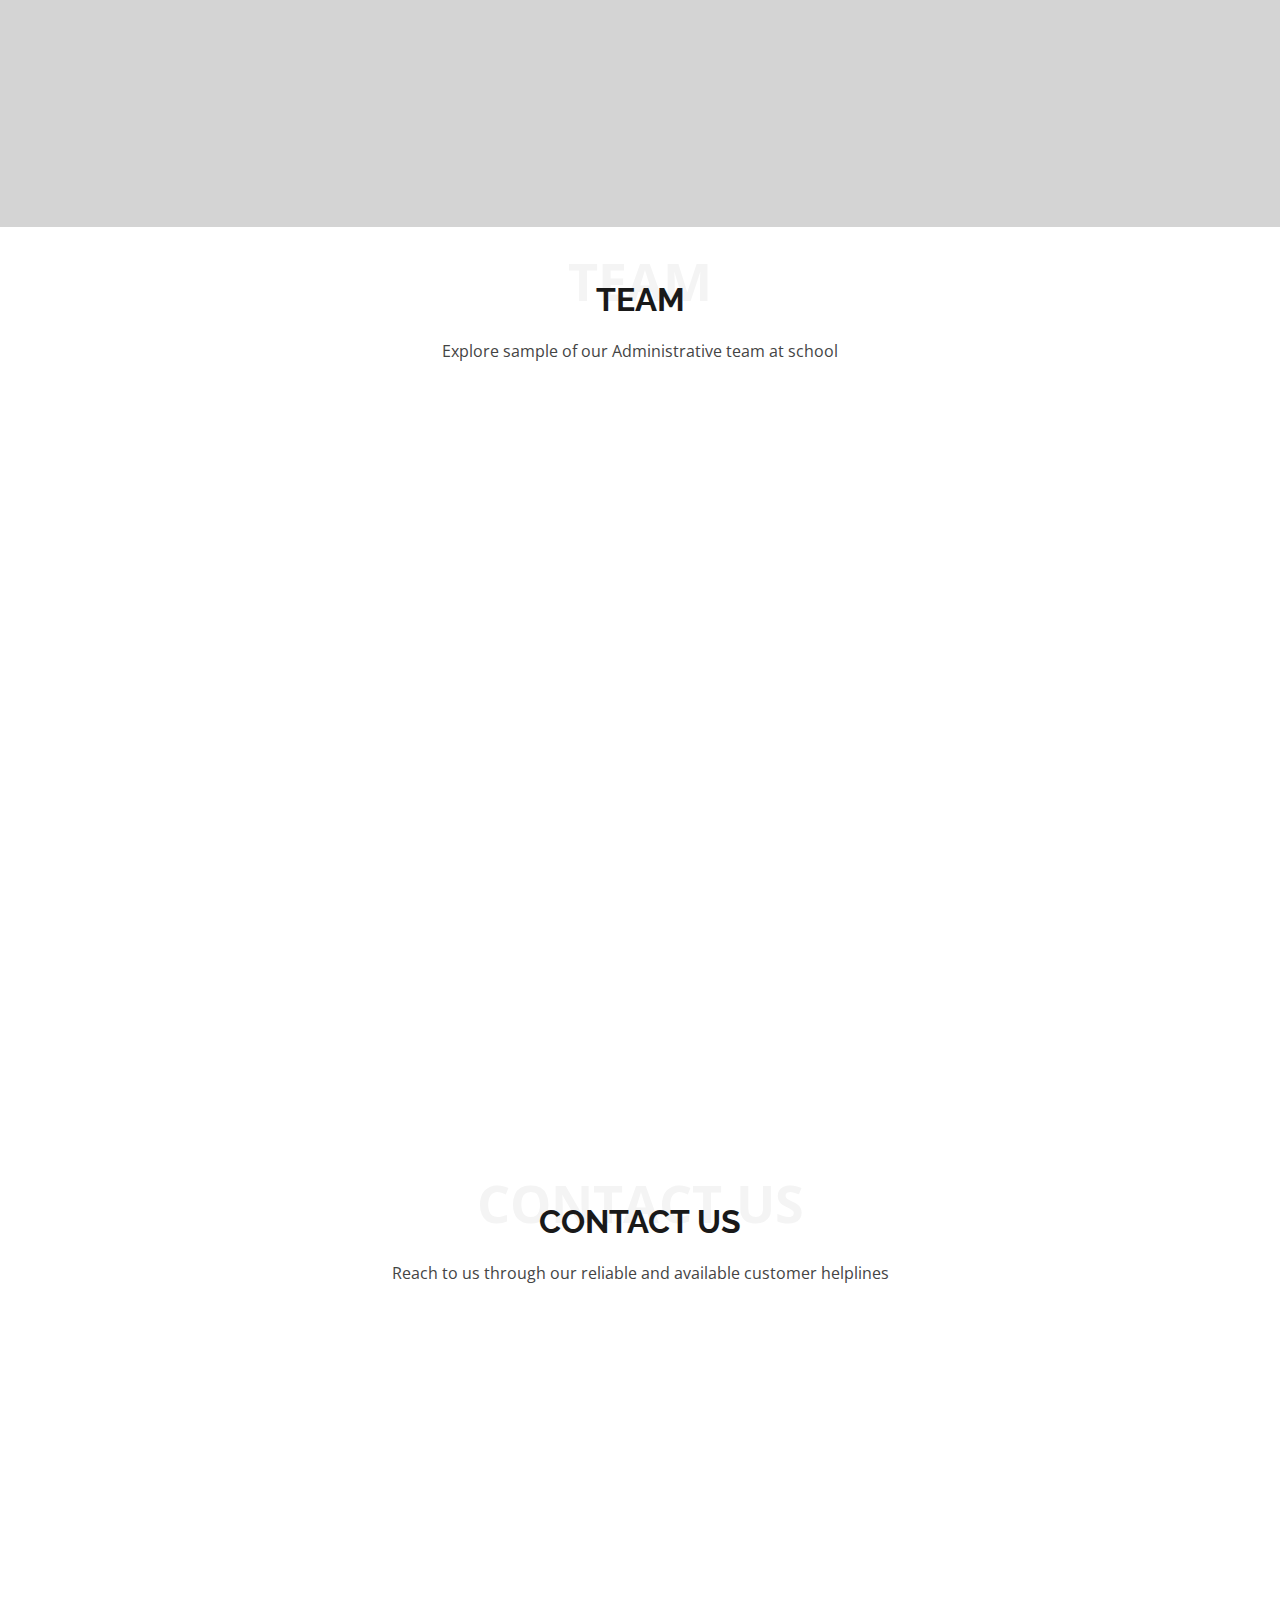
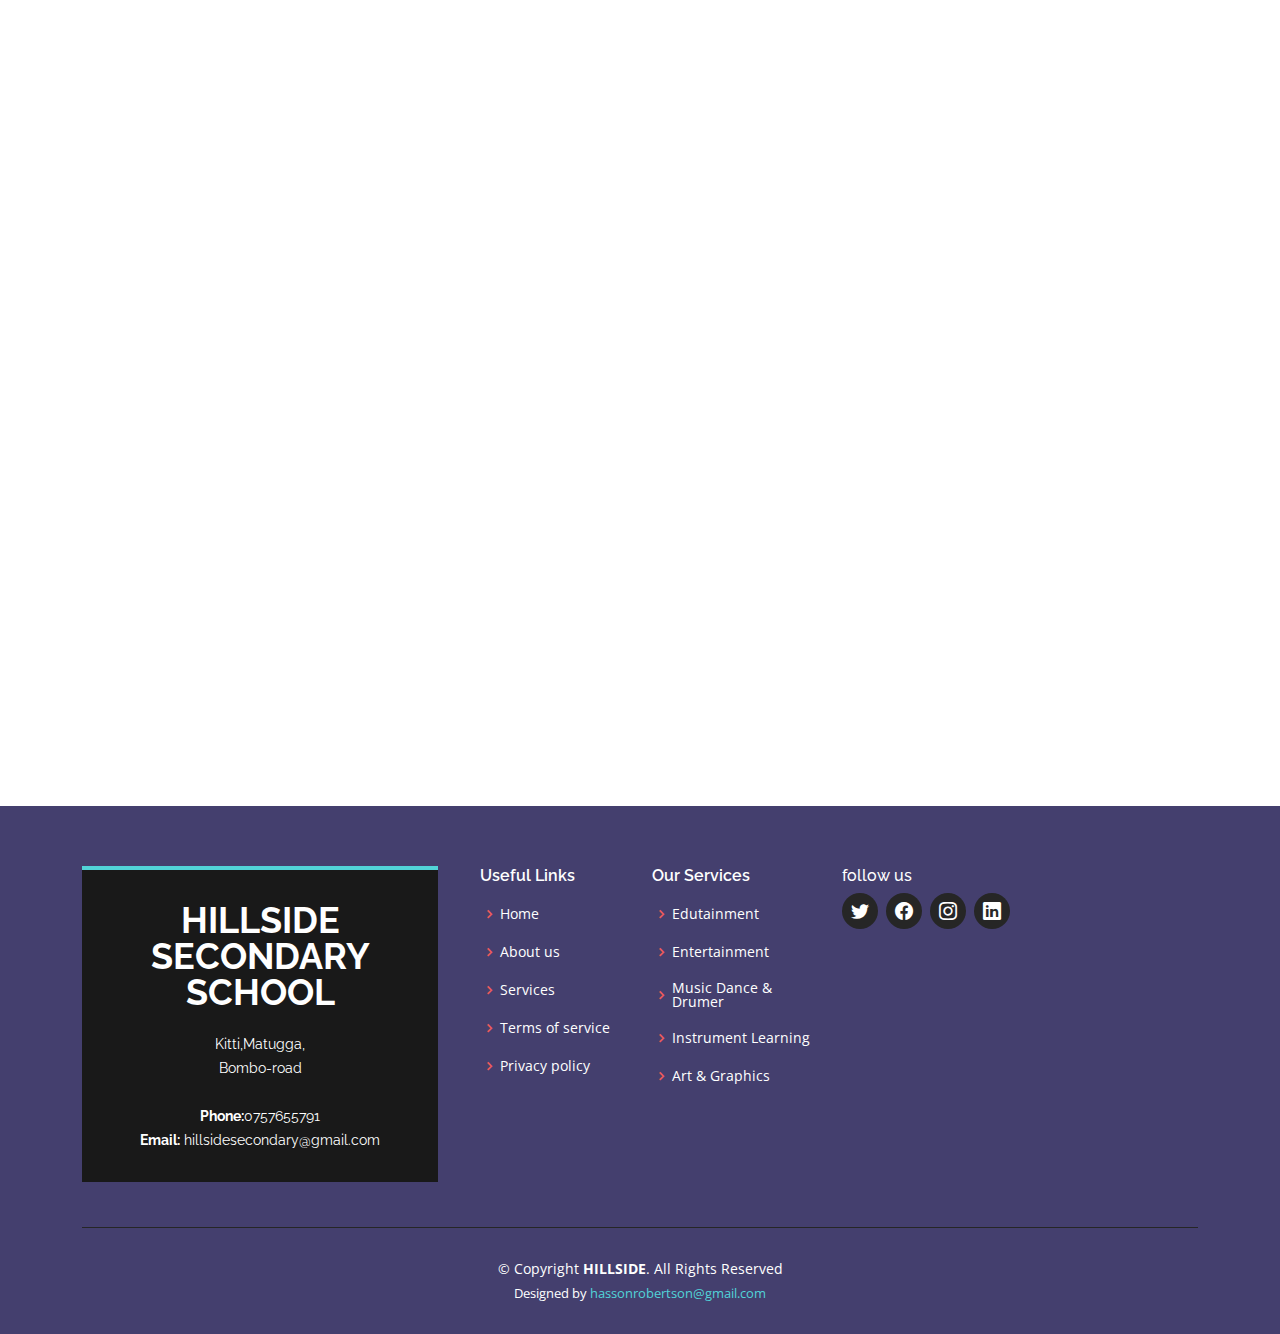
==== commit 0f3dc9c3: "Editings" ====
--- a/index.html
+++ b/index.html
@@ -39,9 +39,9 @@
     <div class="container d-flex justify-content-center justify-content-md-between">
       <div class="contact-info d-flex align-items-center">
         <i class="bi bi-envelope-fill"></i><a href="mailto:contact@example.com">hillsidesecondary@gmail.com</a>
-        <span><i class="bi bi-phone-fill phone-icon"></i> 0772237336/0757655791</span>
-      </div>
-      <div class="social-links d-none d-md-block">
+        <span><i class="bi bi-phone-fill phone-icon"></i>0757655791</span>
+      </div>
+      <div class="social-links  d-sm-block">
         <a href="#" class="twitter"><i class="bi bi-twitter"></i></a>
         <a href="#" class="facebook"><i class="bi bi-facebook"></i></a>
         <a href="#" class="instagram"><i class="bi bi-instagram"></i></a>
@@ -127,7 +127,7 @@
 
     <!-- ======= About Section ======= -->
     <section id="about" class="about">
-      <div class="container">
+      <div class="container ">
 
         <div class="row p-4">
           <!-- <div class="col-lg-6 order-1 order-lg-2" data-aos="fade-left">
@@ -137,8 +137,8 @@
             <h3>ABOUT US.</h3>
             <p class="fst-italic">
               The idea of Hillside Secondary School was developed by a
-                            group of skilled entrepreneurs and partners from UK  headed by
-                            Mrs Mary Okello with an aim of Extending quality education to the young generation 
+              group of skilled entrepreneurs and partners from UK  headed by
+              Mrs Mugerwa with an aim of Extending quality education to the young generation 
             </p>
             <ul>
               <li><i class="bi bi-check-circle"></i> ​We provide custom studies to students on half-bursary for a one
@@ -296,7 +296,8 @@
 
         <div class="text-center">
           <h3>Call To Action</h3>
-          <p> Duis aute irure dolor in reprehenderit in voluptate velit esse cillum dolore eu fugiat nulla pariatur. Excepteur sint occaecat cupidatat non proident, sunt in culpa qui officia deserunt mollit anim id est laborum.</p>
+          <p> Since 2006, Hillside Secondary School has been providing young people with an opportunity to develop academically, socially and spiritually, and to overcome 
+            their fears and weaknesses through different programmes designed to raise generations of hard working and God fearing leaders....</p>
           <a class="cta-btn" href="#">Call To Action</a>
         </div>
 
@@ -814,18 +815,18 @@
                 <strong>Phone:</strong>0757655791<br>
                 <strong>Email:</strong> hillsidesecondary@gmail.com<br>
               </p>
-              <div class="social-links mt-3">
+              <!-- <div class="social-links mt-3">
                 <a href="#" class="twitter"><i class="bx bxl-twitter"></i></a>
                 <a href="#" class="facebook"><i class="bx bxl-facebook"></i></a>
                 <a href="#" class="instagram"><i class="bx bxl-instagram"></i></a>
                 <a href="#" class="google-plus"><i class="bx bxl-skype"></i></a>
                 <a href="#" class="linkedin"><i class="bx bxl-linkedin"></i></a>
-              </div>
-            </div>
-          </div>
-
-          <div class="col-lg-2 col-md-6 footer-links">
-            <h4>Useful Links</h4>
+              </div> -->
+            </div>
+          </div>
+
+          <div id="extend-links" class="col-lg-2 col-md-6 col-6 footer-links">
+            <h4 class="heading-links">Useful Links</h4>
             <ul>
               <li><i class="bx bx-chevron-right"></i> <a href="#">Home</a></li>
               <li><i class="bx bx-chevron-right"></i> <a href="#">About us</a></li>
@@ -835,8 +836,8 @@
             </ul>
           </div>
 
-          <div class="col-lg-2 col-md-6 footer-links">
-            <h4>Our Services</h4>
+          <div class="col-lg-2 col-md-6 col-6 footer-links">
+            <h4 class="heading-links">Our Services</h4>
             <ul>
               <li><i class="bx bx-chevron-right"></i> <a href="#">Edutainment</a></li>
               <li><i class="bx bx-chevron-right"></i> <a href="#">Entertainment</a></li>
@@ -847,12 +848,22 @@
           </div>
 
           <div class="col-lg-4 col-md-6 footer-newsletter">
-            <h4>Our Newsletter</h4>
-            <p>Tamen quem nulla quae legam multos aute sint culpa legam noster magna</p>
-            <form action="" method="post" href="#topbar">
-              <input  type="email" name="email"><input href="#topbar" type="submit" value="TOP">
-            </form>
-
+            <div>
+              <h6>follow us</h6>
+              <div class="social-links  d-md-block ">
+                <a href="#" class="twitter"><i class="bi bi-twitter"></i></a>
+                <a href="#" class="facebook"><i class="bi bi-facebook"></i></a>
+                <a href="#" class="instagram"><i class="bi bi-instagram"></i></a>
+                <a href="#" class="linkedin"><i class="bi bi-linkedin"></i></i></a>
+              </div>
+              <!-- <div class="footer-list">
+                  <span> <a href="https://www.linkedin.com"><i class="fa-brands fa-linkedin"></i></a></span>
+                  <span> <a href="https://www.facebook.com"><i class="fa-brands fa-facebook"></i></a> </span>
+                  <span> <a href="https://twitter.com"><i class="fa-brands fa-twitter"></i></a> </span>
+                  <span> <a href="https://www.instagram.com/"><i class="fa-brands fa-instagram"></i></a></span>
+              </div> -->
+              
+            </div>
           </div>
 
         </div>
--- a/assets/css/style.css
+++ b/assets/css/style.css
@@ -602,6 +602,23 @@
 /*--------------------------------------------------------------
 # About
 --------------------------------------------------------------*/
+@media (max-width: 575px) {
+   .about .container{
+    margin: 0;
+    padding: 0;
+    
+   }
+   #about{
+    padding-top: 0px!important;
+    padding-bottom: 0px!important;
+    
+   }
+   
+   .about .content ul li{
+    font-size: 13px;
+   }
+}
+
 .about .content h3 {
   font-weight: 600;
   font-size: 26px;
@@ -1613,8 +1630,26 @@
   color: #52D3D8;
 }
 
+#extend-links{
+ padding-left: 30px;
+}
+
 @media (max-width: 575px) {
   #footer .footer-top .footer-info {
     margin: -20px 0 30px 0;
   }
-}+  #footer .footer-top .footer-links {
+    margin-bottom: 10px;
+  }
+  .footer-links{
+    font-size: 13px;
+    
+  }
+  .footer-links .heading-links{
+    font-size: 15px!important;
+  }
+  #extend-links{
+    padding-left: 20px;
+    
+   }
+}
